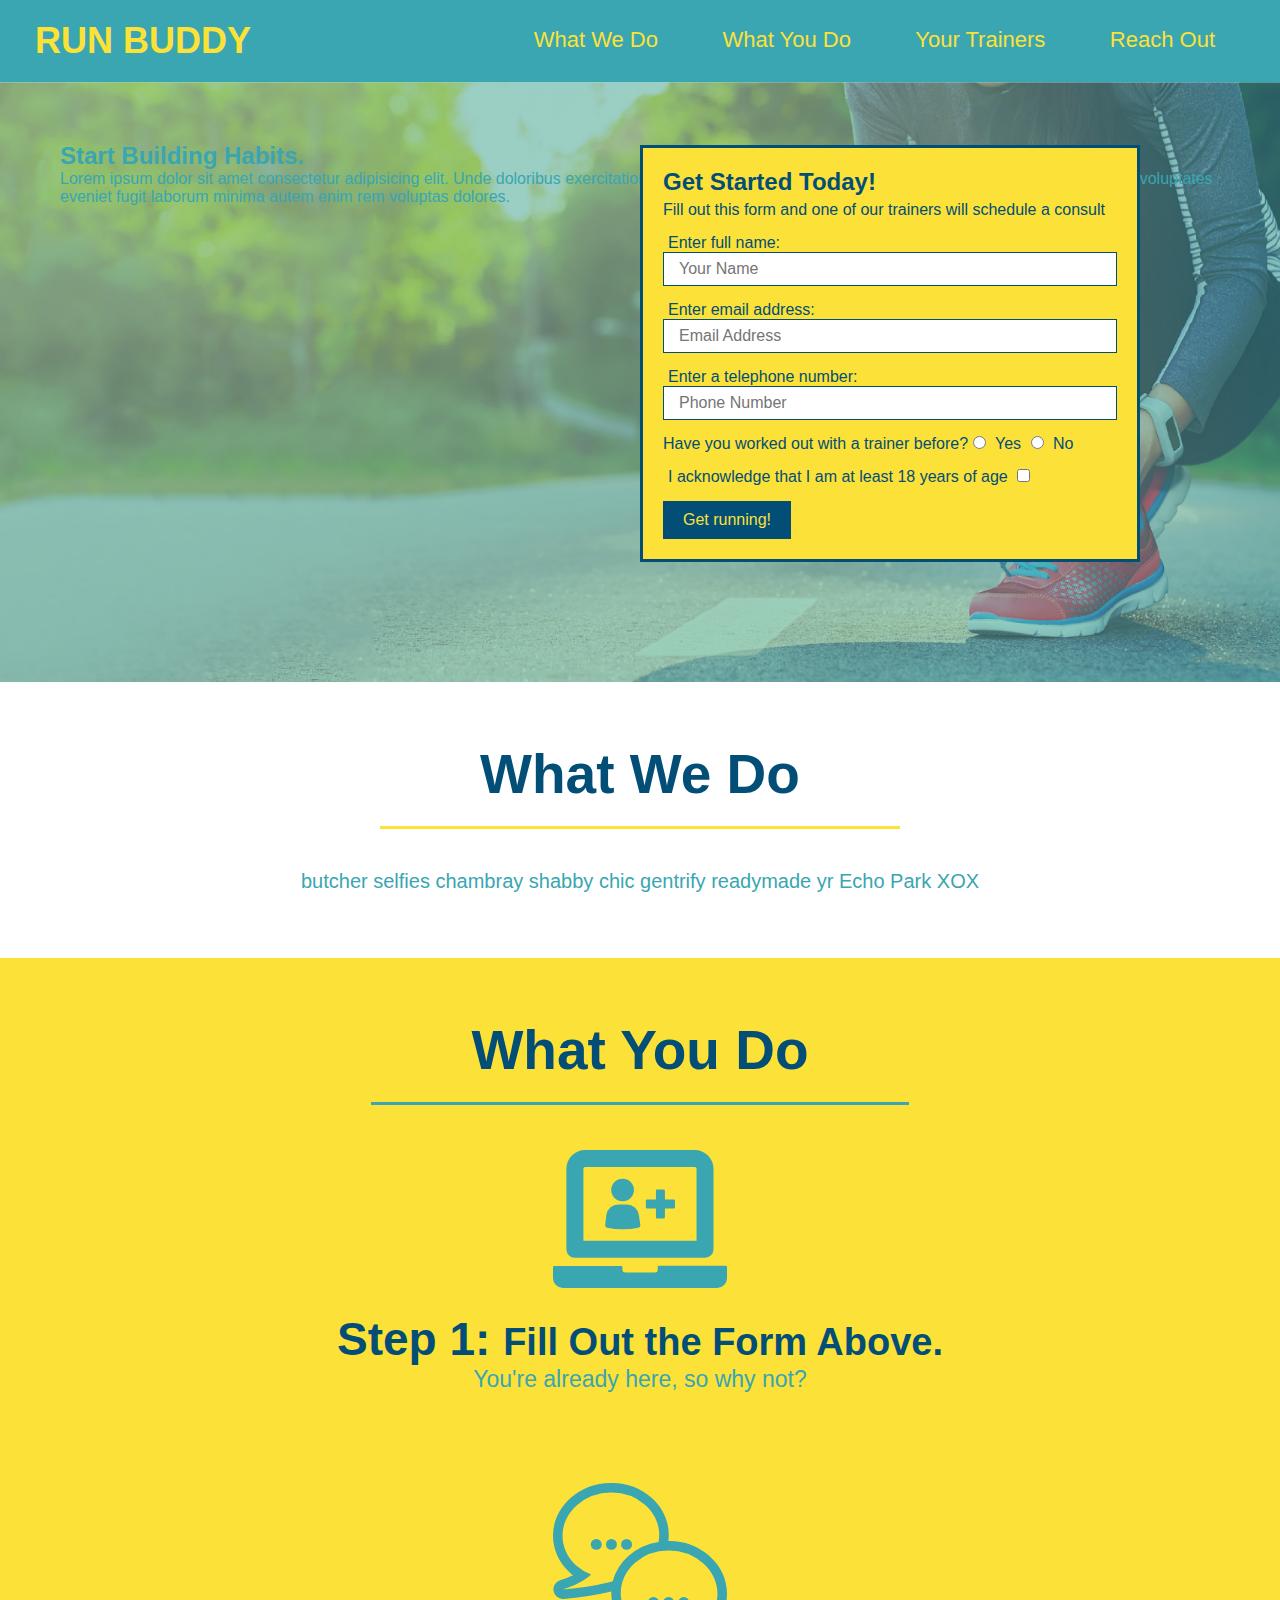
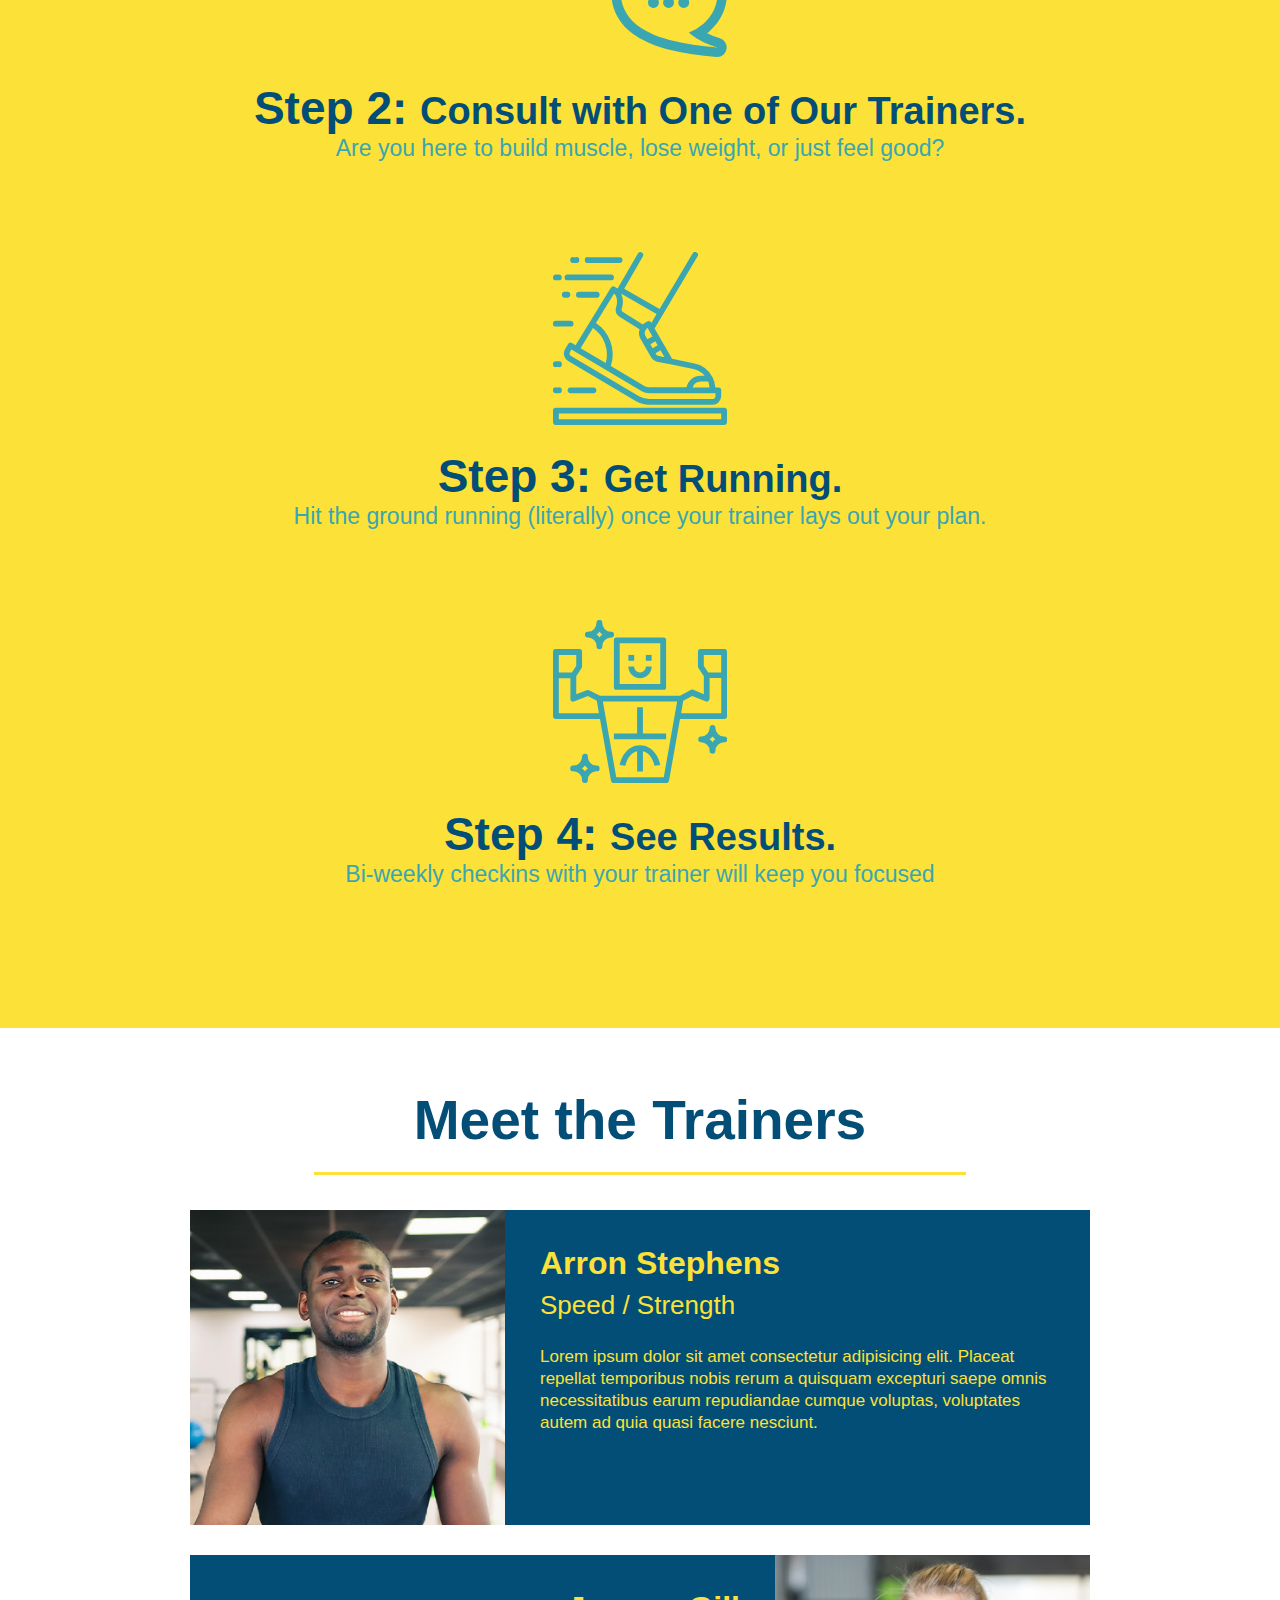
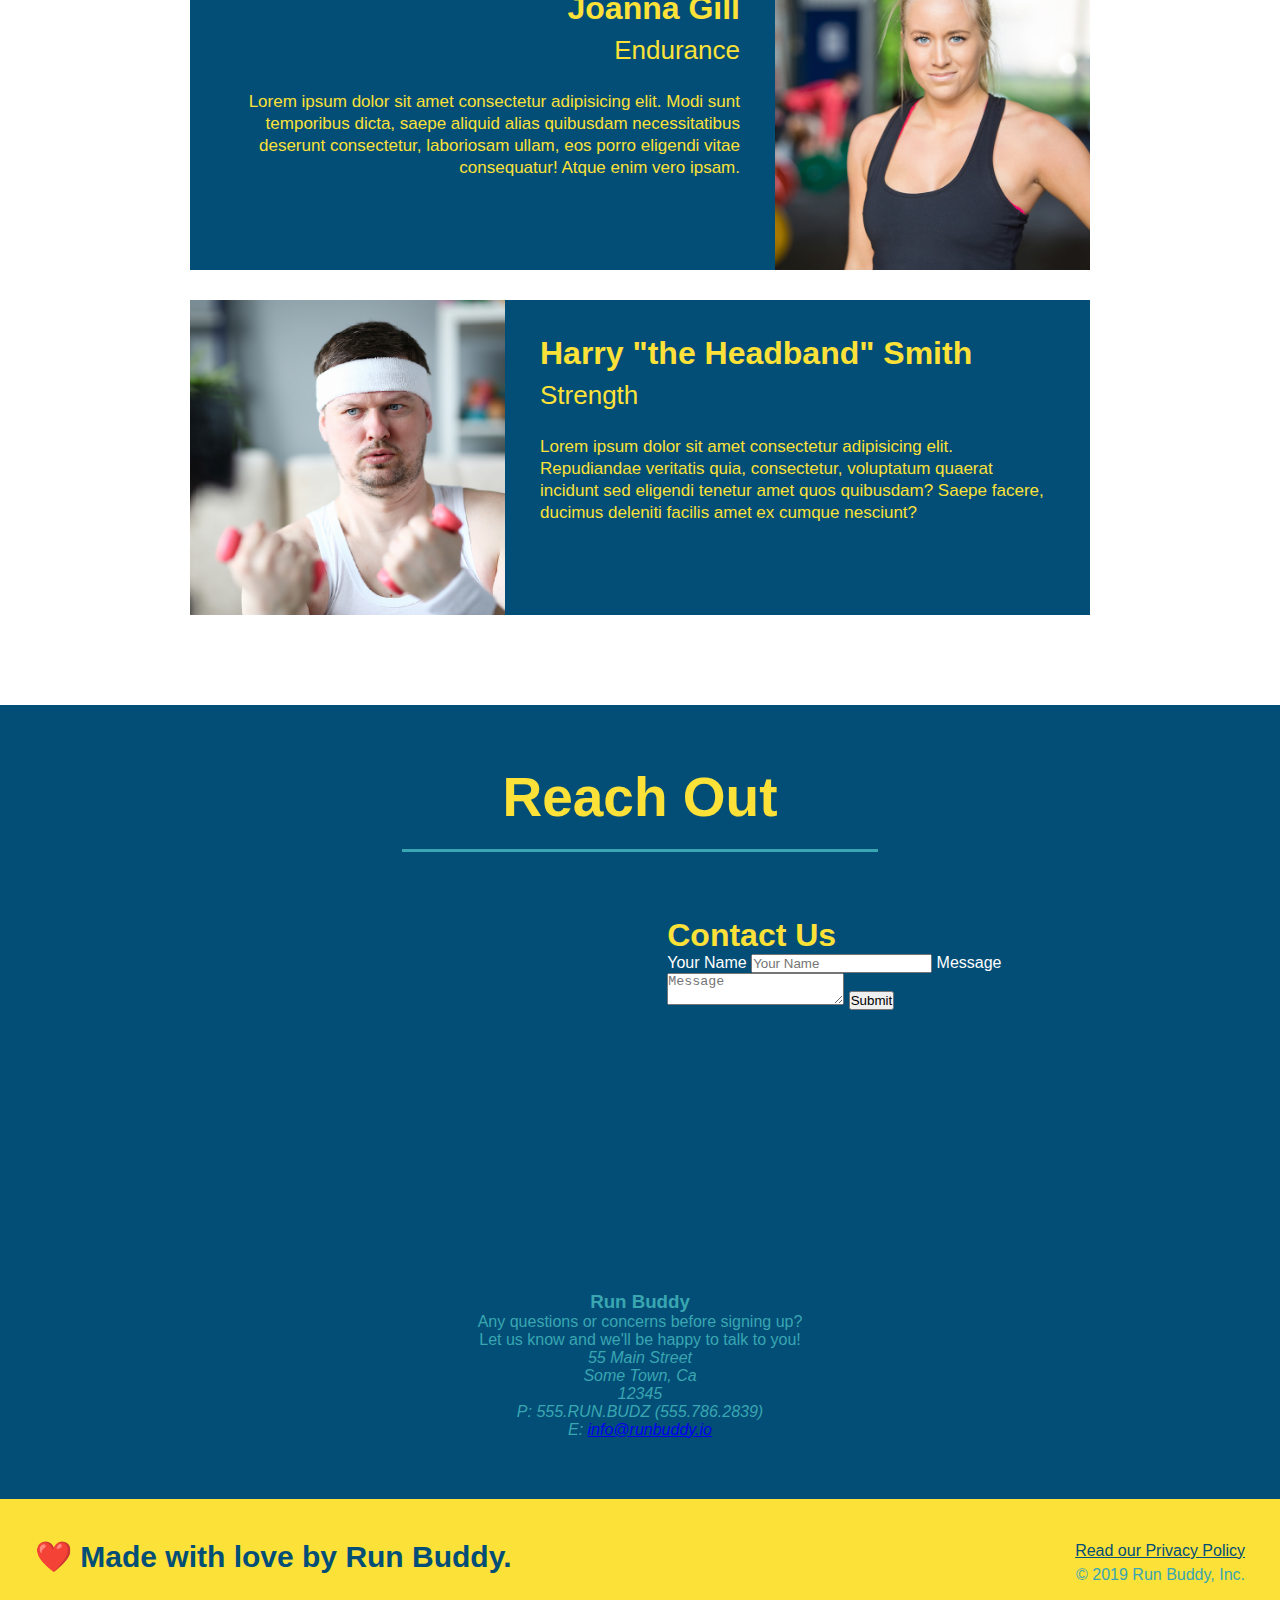
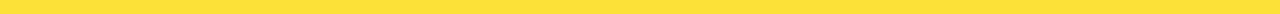
==== index.html @ f4f575c8 "code snapshot" ====
<!DOCTYPE html>
<html lang="en">
    <head>
        <meta charset="UTF-8" />
        <link rel="stylesheet" href="./assets/css/style.css" />
        <title>Run Buddy</title>
    </head>
    <body>
        <!-- navigation - block level element -->
        <header>
            <h1>
                <a href="/">RUN BUDDY</a>
            </h1>
            <nav>
                <ul>
                    <li>
                        <a href="#what-we-do">What We Do</a>
                    </li>
                    <li>
                        <a href="#what-you-do">What You Do</a>
                    </li>
                    <li>
                        <a href="#your-trainers">Your Trainers</a>
                    </li>
                    <li>
                        <a href="#reach-out">Reach Out</a>
                    </li>
                </ul>
            </nav>
        </header>
        <!-- end navigation -->

        <!-- hero/jumbotron -->
        <section class="hero">
            <div class="hero-cta">
                <h2>Start Building Habits.</h2>
                <p>
                    Lorem ipsum dolor sit amet consectetur adipisicing elit. Unde doloribus exercitationem neque assumenda illum sequi quae suscipit recusandae animi, id voluptates eveniet fugit laborum minima autem enim rem voluptas dolores.
                </p>
            </div>
            
            <div class="hero-form">
                <h3>Get Started Today!</h3>
                <p>Fill out this form and one of our trainers will schedule a consult</p>
            <form>
                <label for="name">Enter full name:</label>
                <input type="text" placeholder="Your Name" name="name" id="name" class="form-input"/>
                <label for="email">Enter email address:</label>
                <input type="email" placeholder="Email Address" name="email" id="email" class="form-input" />
                <label for="phone">Enter a telephone number:</label>
                <input type="tel" placeholder="Phone Number" name="phone" id="phone" class="form-input" />
                <p>
                    Have you worked out with a trainer before?
                    <input type="radio" name="trainer-confirm" id="trainer-yes" />
                    <label for="trainer-yes">Yes</label>
                    <input type="radio" name="trainer-confirm" id="trainer-no" />
                    <label for="trainer-no">No</label>
                </p>
                <p>
                    <label for="checkbox">
                        I acknowledge that I am at least 18 years of age</label>
                    </label>
                    <input type="checkbox" name="age-confirm" id="checkbox" />
                </p>
                <button type="submit">
                    Get running! 
                </button>
             </form>
            </div>
        </section>
        <!--end hero-->
        
        <!-- "what we do" section-->
        <section id="what-we-do" class="intro">
            <h2 class="section-title primary-border">What We Do</h2>
            <p>
            butcher selfies chambray shabby chic gentrify readymade yr Echo Park XOX
            </p>
        </section>

        <!-- "what you do" section-->
    <section id="what-you-do" class="steps">
            <h2 class="section-title secondary-border">What You Do</h2>
            
        <div>
            <img src="./assets/images/step-1.svg" alt=""/>
            <h3>Step 1: <span>Fill Out the Form Above.</span></h3>
            <p>You're already here, so why not?</p>
        </div>

        <div>
            <img src="./assets/images/step-2.svg" alt=""/>
            <h3>Step 2: <span>Consult with One of Our Trainers.</span></h3>
            <p>Are you here to build muscle, lose weight, or just feel good?</p>
        </div>

        <div>
            <img src="./assets/images/step-3.svg" alt=""/>
            <h3>Step 3: <span>Get Running.</span></h3>
            <p>Hit the ground running (literally) once your trainer lays out your plan.</p>
        </div>

        <div>
            <img src="./assets/images/step-4.svg" alt=""/>
            <h3>Step 4: <span>See Results.</span></h3> 
            <p>Bi-weekly checkins with your trainer will keep you focused</p>
        </div>
    </section>

        <!-- "meet the trainers" section-->
    <section id="your-trainers" class="trainers">
            <h2 class="section-title primary-border">Meet the Trainers</h2>
            <article class="trainer">
                <img src="./assets/images/trainer-1.jpg" alt="Arron Stephens in his workout clothes, ready to pump iron" />
                <div class="trainer-bio text-left">
                    <h3>Arron Stephens</h3>
                    <h4>Speed / Strength</h4>
                    <p>
                        Lorem ipsum dolor sit amet consectetur adipisicing elit. Placeat repellat temporibus nobis rerum a quisquam excepturi saepe omnis necessitatibus earum repudiandae cumque voluptas, voluptates autem ad quia quasi facere nesciunt.
                    </p>
                </div>
            </article>

            <article class="trainer">
                <div class="trainer-bio text-right">
                    <h3>Joanna Gill</h3>
                    <h4>Endurance</h4>
                    <p>
                        Lorem ipsum dolor sit amet consectetur adipisicing elit. Modi sunt temporibus dicta, saepe aliquid alias quibusdam necessitatibus deserunt consectetur, laboriosam ullam, eos porro eligendi vitae consequatur! Atque enim vero ipsam.
                    </p>
                </div>
                <img src="./assets/images/trainer-2.jpg" alt="Joanna Gill cooling off after a workout" />
            </article>

            <article class="trainer">
                <img src="./assets/images/trainer-3.jpg" alt="Harry Smith wearing a headband and lifting comically small pink weights" />
                <div class="trainer-bio text-left">
                    <h3>Harry "the Headband" Smith</h3>
                    <h4>Strength</h4>
                    <p>Lorem ipsum dolor sit amet consectetur adipisicing elit. Repudiandae veritatis quia, consectetur, voluptatum quaerat incidunt sed eligendi tenetur amet quos quibusdam? Saepe facere, ducimus deleniti facilis amet ex cumque nesciunt?</p>
                </div>
            </article>
        </section>

        <!-- "reach out" section-->
        <section id="reach-out" class="contact">
            <h2 class="section-title secondary-border">
                Reach Out
            </h2>

            <div class="contact-info">
                <iframe src="https://www.google.com/maps/embed?pb=!1m18!1m12!1m3!1d3375.0516209790303!2d-110.94855118535047!3d32.22977651899413!2m3!1f0!2f0!3f0!3m2!1i1024!2i768!4f13.1!3m3!1m2!1s0x86d671ab0b063ef9%3A0xb86f678b1b4e5e2b!2s1%20N%20National%20Championship%20Dr%2C%20Tucson%2C%20AZ%2085719!5e0!3m2!1sen!2sus!4v1615493102368!5m2!1sen!2sus" frameborder="0" style="border:0;" allowfullscreen="" loading="lazy"></iframe>
                
                <div class="contact-form">
                    <h3>Contact Us</h3>
                        <form>
                        <label for="contact-name">Your Name</label>
                        <input type="text" id="contact-name" placeholder="Your Name" />

                        <label for="contact-message">Message</label>
                        <textarea id="contact-message" placeholder="Message"></textarea>

                        <button type="submit">Submit</button>
                        </form>
                </div>
            </div>
            
            <div>
                <h3>Run Buddy</h3>
                <p>
                    Any questions or concerns before signing up?
                    <br/>
                    Let us know and we'll be happy to talk to you!
                </p>

                <address>
                    55 Main Street <br/>
                    Some Town, Ca <br/>
                    12345<br/>
                    P: 555.RUN.BUDZ (555.786.2839)<br/>
                    E: <a href="mailto:info@runbuddy.io">info@runbuddy.io</a>
                </address>
                
                </div>
            </div>
        </section>

        <!-- footer -->
        <footer>
            <h2> ❤️ Made with love by Run Buddy.</h2>
                <div>
                    <a href="./privacy-policy.html"> Read our Privacy Policy</a><br />
                    &copy; 2019 Run Buddy, Inc.
                </div>
        </footer>
    </body>
</html>
---- assets/css/style.css ----
* {
  margin: 0;
  padding: 0;
  box-sizing: border-box;
}

body {
  color: #39a6b2;
  font-family: Arial, Helvetica, sans-serif;
}

header {
  padding: 20px 35px;
  background-color: #39a6b2;
}

header h1 {
  font-weight: bold;
  font-size: 36px;
  color: #fce138;
  margin: 0;
  display: inline;
}

header a {
  text-decoration: none;
  color: #fce138;
}

header nav {
  float: right;
  margin: 7px 0;
}

header nav ul li {
  display: inline;
}

header nav ul li a {
  margin: 0 30px;
  font-weight: lighter;
  font-size: 22px;
}
/* HEADER / NAVBAR STYLES END */

/* FOOTER STYLES START */
footer {
  background: #fce138;
  width: 100%;
  padding: 40px 35px;
}

footer h2 {
  display: inline;
  color: #024e76;
  font-size: 30px;
  margin: 0;
}

footer div {
  float: right;
  line-height: 1.5;
  text-align: right;
}

footer a {
  color: #024e76;
}
/* END FOOTER STYLES */

/* STYLE ALL SECTION TAGS */
section {
  padding: 60px;
}

/*HERO STYLES START*/
.hero {
  background-image: url("../images/hero-bg.jpg");
  height: 600px;
  background-size: cover;
  background-position: center;
  position: relative;
}

.hero-form {
  background-color: #fce138;
  bottom: 120px;
  border: solid 3px #024e76;
  color: #024e76;
  padding: 20px;
  position: absolute;
  right: 140px;
  width: 500px;
}

.hero-form p {
  margin: 5px 0 15px 0;
}

.hero-form h3 {
  margin: 0;
  font-size: 24px;
}

.form-input {
  border: 1px solid #024e76;
  display: block;
  padding: 7px 15px;
  font-size: 16px;
  color: #024e76;
  width: 100%;
  margin-bottom: 15px;
}

.hero-form label {
  margin: 0 5px;
}

.hero-form button {
  color: #fce138;
  background-color: #024e76;
  border: none;
  padding: 10px 20px;
  font-size: 16px;
}
/* HERO STYLES END */

/* SECTION TITLE STYLES START */
.section-title {
  font-size: 55px;
  color: #024e76;
  margin-bottom: 35px;
  padding: 0 100px 20px 100px;
  display: inline-block;
  border-bottom: 3px solid;
}

.primary-border {
  border-color: #fce138;
}

.secondary-border {
  border-color: #39a6b2;
}
/* SECTION TITLE STYLES END */

/* WHAT WE DO STYLES */
.intro {
  text-align: center;
}

.intro p {
  line-height: 1.7;
  color: #39a6b2;
  width: 80%;
  font-size: 20px;
  margin: 0 auto;
}

/* WHAT YOU DO STYLES START */
.steps {
  text-align: center;
  background: #fce138;
}

.steps div {
  margin-bottom: 80px;
}

.steps img {
  width: 15%;
  margin: 10px 0;
}

.steps h3 {
  color: #024e76;
  font-size: 46px;
  margin-top: 10px;
}
.steps p {
  color: #39a6b2;
  font-size: 23px;
}

.steps span {
  font-size: 38px;
}
/* WHAT YOU DO STYLES END */

/* MEET THE TRAINERS START */
.trainers {
  text-align: center;
}

.trainer {
  width: 900px;
  margin: 0 auto 30px auto;
  background: #024e76;
  color: #fce138;
  overflow: auto;
}

.trainer img {
  width: 35%;
  float: left;
}

.trainer-bio {
  padding: 35px;
  float: left;
  width: 65%;
}

.trainer-bio h3 {
  font-size: 32px;
  margin-bottom: 8px;
}

.trainer-bio h4 {
  font-weight: lighter;
  font-size: 26px;
  margin-bottom: 25px;
}
.trainer-bio p {
  font-size: 17px;
  line-height: 1.3;
}
/* TRAINER STYLES END */

/* REACH OUT STYLES START */
.contact {
  text-align: center;
  background: #024e76;
}

.contact h2 {
  color: #fce138;
}

.contact-info iframe {
  width: 400px;
  height: 400px;
}

.contact-info div {
  width: 410px;
  display: inline-block;
  vertical-align: top;
  text-align: left;
  margin: 30px 0 0 60px;
  color: white;
}

.contact-info h3 {
  color: #fce138;
  font-size: 32px;
}

.contact-info p,
.contact-info address {
  margin: 20px 0;
  line-height: 1.5;
  font-size: 20px;
  font-style: normal;
}

.contact-info a {
  color: #fce138;
}

/* REACH OUT STYLES END */

/* UTILITIES */
.text-left {
  text-align: left;
}

.text-right {
  text-align: right;
}
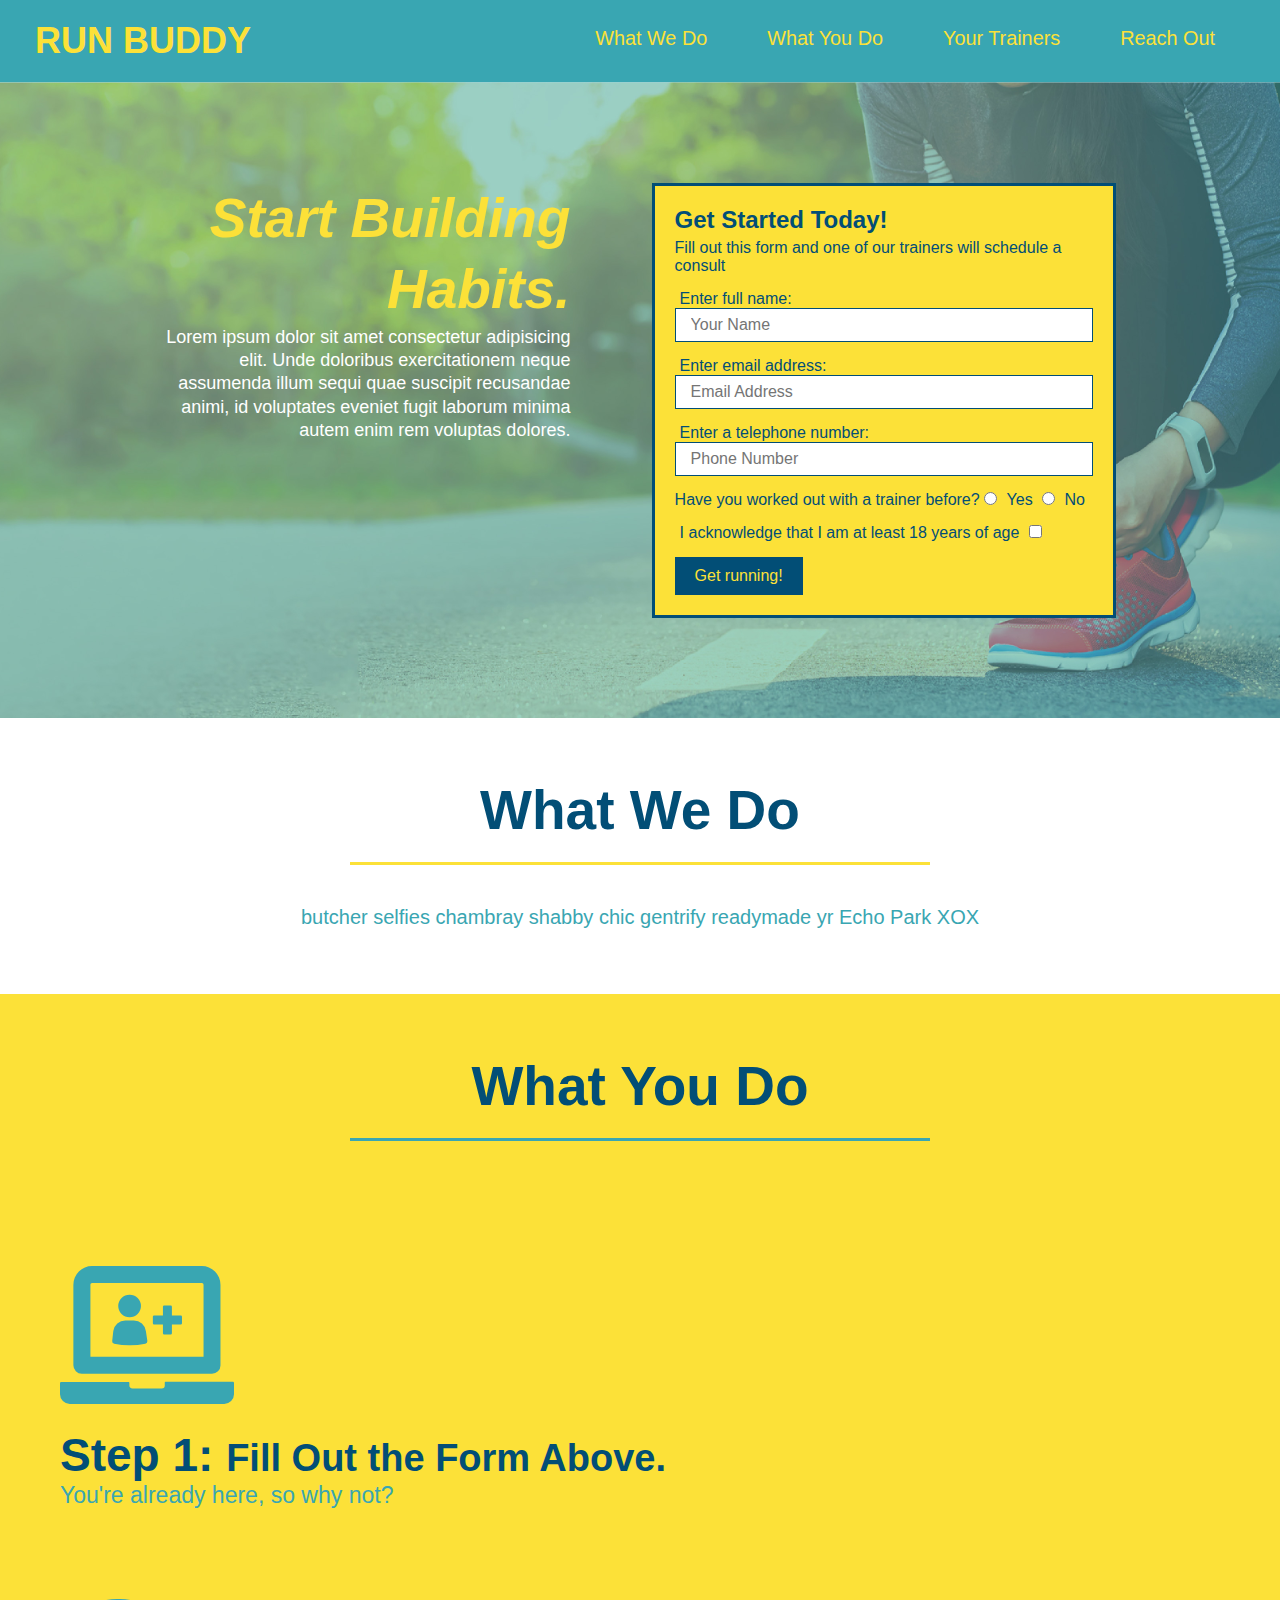
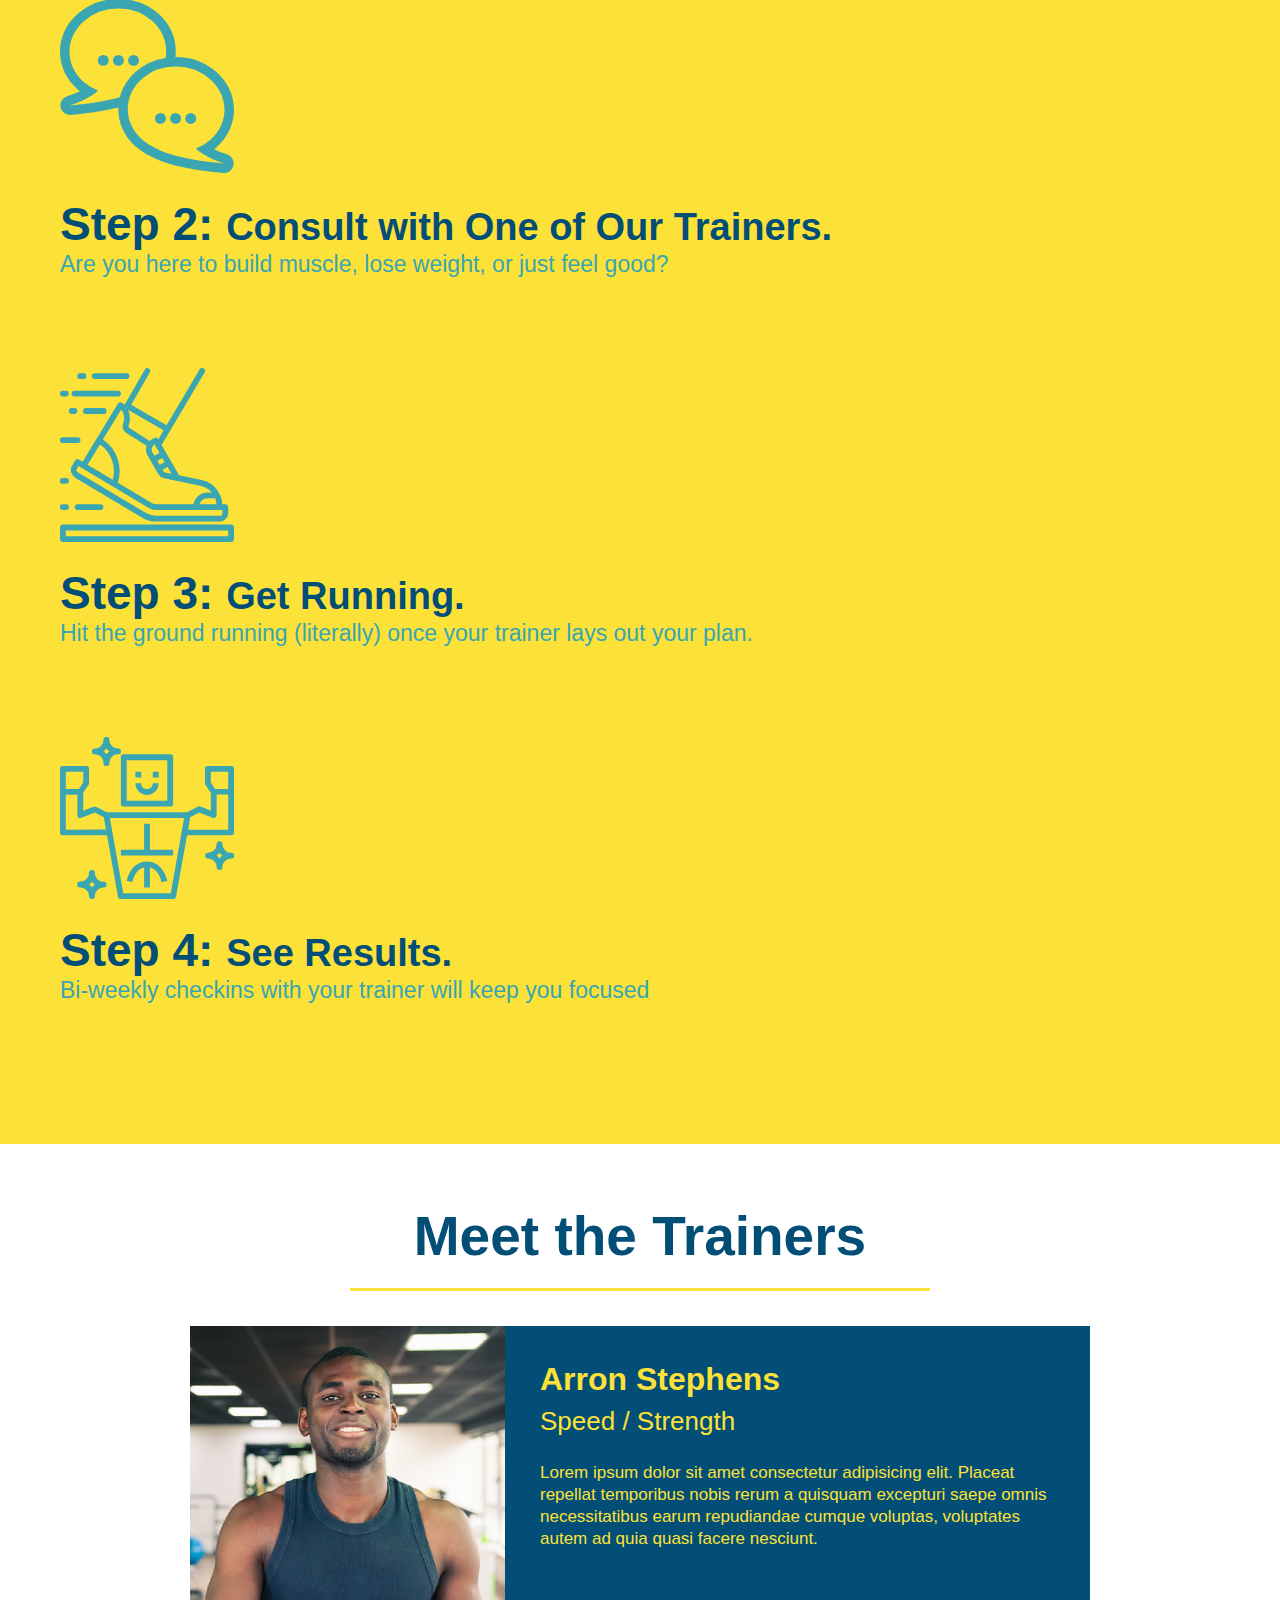
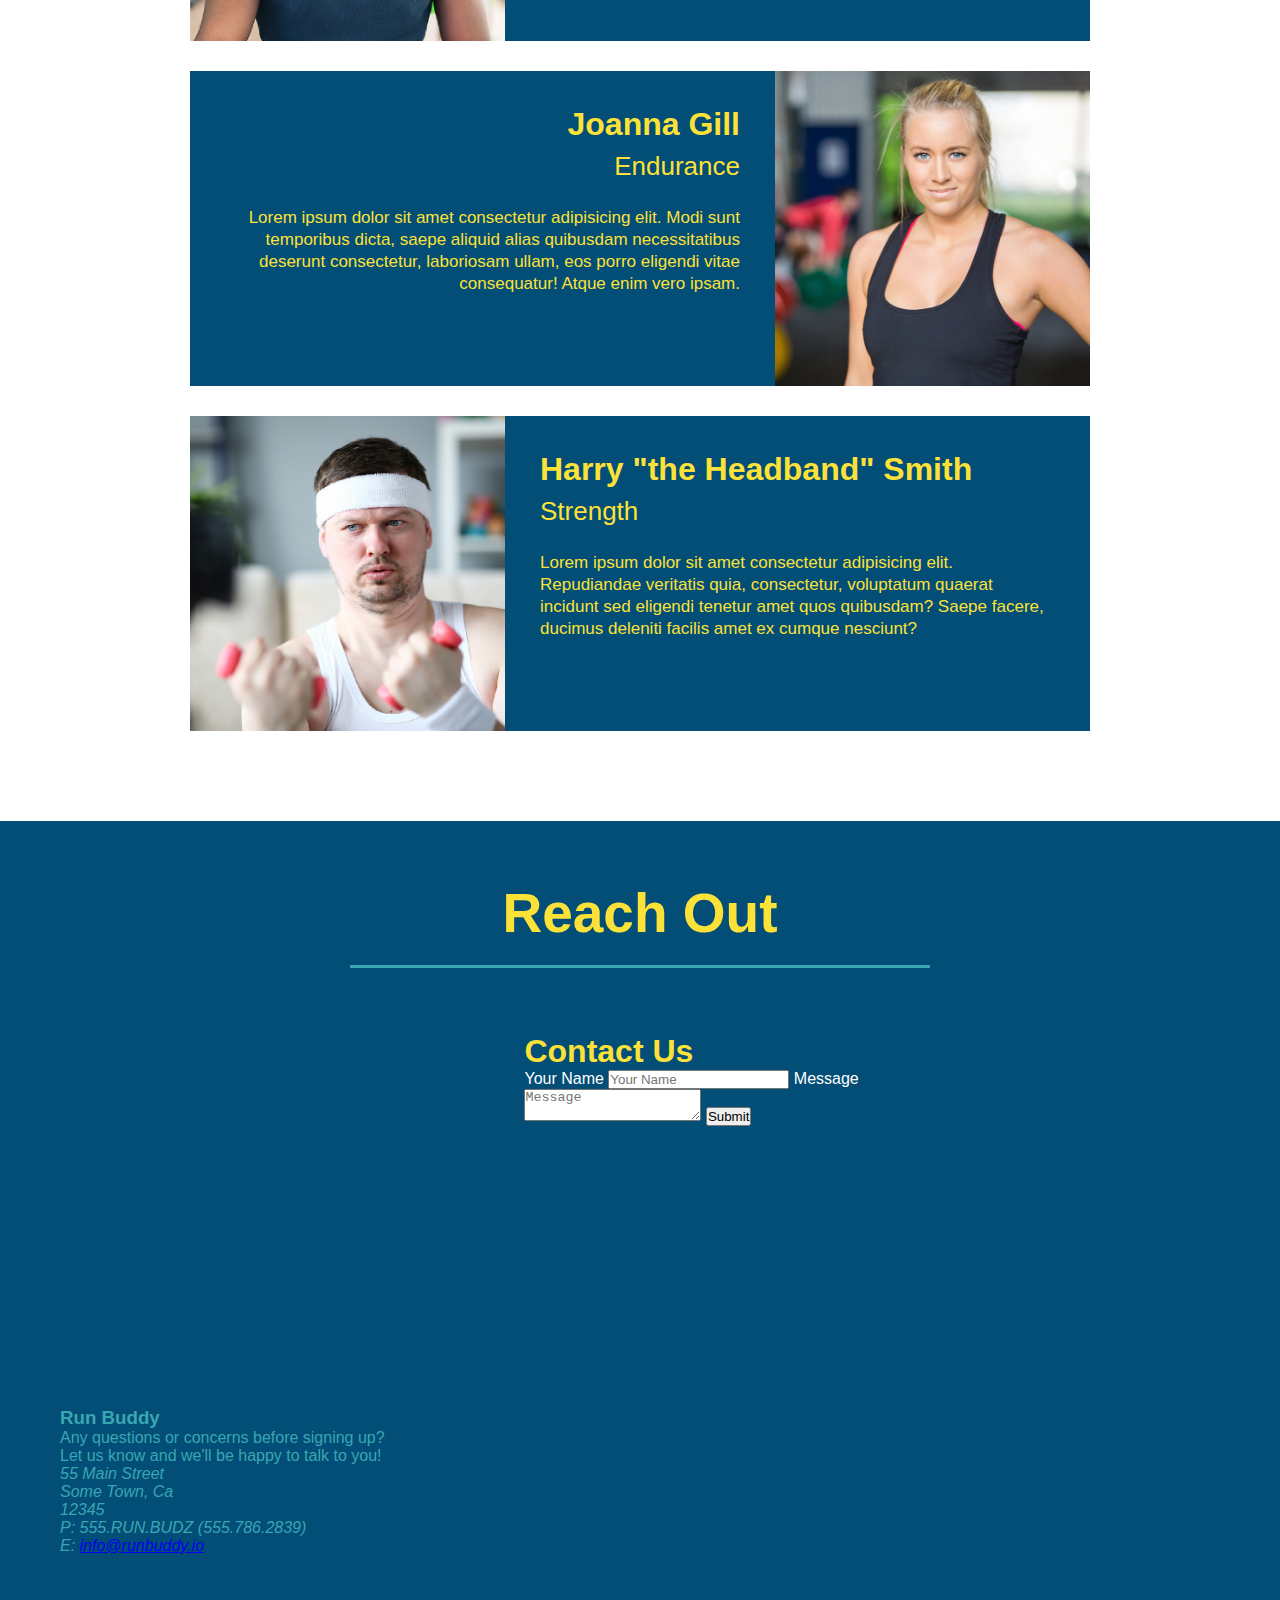
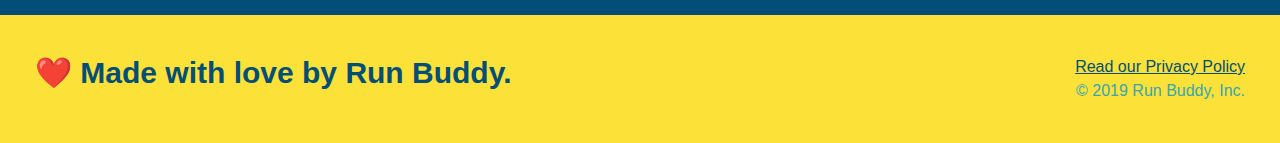
==== commit 9dae0d52: "center section tiles" ====
--- a/index.html
+++ b/index.html
@@ -72,16 +72,21 @@
         
         <!-- "what we do" section-->
         <section id="what-we-do" class="intro">
-            <h2 class="section-title primary-border">What We Do</h2>
-            <p>
+            <div class="flex-row">
+                <h2 class="section-title primary-border">What We Do</h2>
+            </div>
+            <div class="flex-row">
+                <p>
             butcher selfies chambray shabby chic gentrify readymade yr Echo Park XOX
-            </p>
+                </p>
+            </div>
         </section>
 
         <!-- "what you do" section-->
     <section id="what-you-do" class="steps">
+        <div class="flex-row">
             <h2 class="section-title secondary-border">What You Do</h2>
-            
+        </div>
         <div>
             <img src="./assets/images/step-1.svg" alt=""/>
             <h3>Step 1: <span>Fill Out the Form Above.</span></h3>
@@ -109,7 +114,9 @@
 
         <!-- "meet the trainers" section-->
     <section id="your-trainers" class="trainers">
+        <div class="flex-row">
             <h2 class="section-title primary-border">Meet the Trainers</h2>
+        </div>
             <article class="trainer">
                 <img src="./assets/images/trainer-1.jpg" alt="Arron Stephens in his workout clothes, ready to pump iron" />
                 <div class="trainer-bio text-left">
@@ -144,9 +151,11 @@
 
         <!-- "reach out" section-->
         <section id="reach-out" class="contact">
+            <div class="flex-row">
             <h2 class="section-title secondary-border">
                 Reach Out
             </h2>
+            </div>
 
             <div class="contact-info">
                 <iframe src="https://www.google.com/maps/embed?pb=!1m18!1m12!1m3!1d3375.0516209790303!2d-110.94855118535047!3d32.22977651899413!2m3!1f0!2f0!3f0!3m2!1i1024!2i768!4f13.1!3m3!1m2!1s0x86d671ab0b063ef9%3A0xb86f678b1b4e5e2b!2s1%20N%20National%20Championship%20Dr%2C%20Tucson%2C%20AZ%2085719!5e0!3m2!1sen!2sus!4v1615493102368!5m2!1sen!2sus" frameborder="0" style="border:0;" allowfullscreen="" loading="lazy"></iframe>
--- a/assets/css/style.css
+++ b/assets/css/style.css
@@ -12,6 +12,9 @@
 header {
   padding: 20px 35px;
   background-color: #39a6b2;
+  display: flex;
+  justify-content: space-between;
+  flex-wrap: wrap;
 }
 
 header h1 {
@@ -19,7 +22,6 @@
   font-size: 36px;
   color: #fce138;
   margin: 0;
-  display: inline;
 }
 
 header a {
@@ -28,18 +30,21 @@
 }
 
 header nav {
-  float: right;
   margin: 7px 0;
 }
 
-header nav ul li {
-  display: inline;
+header nav ul {
+  display: flex;
+  flex-wrap: wrap;
+  justify-content: space-between;
+  align-items: center;
+  list-style: none;
 }
 
 header nav ul li a {
   margin: 0 30px;
   font-weight: lighter;
-  font-size: 22px;
+  font-size: 1.55vw;
 }
 /* HEADER / NAVBAR STYLES END */
 
@@ -48,17 +53,18 @@
   background: #fce138;
   width: 100%;
   padding: 40px 35px;
+  display: flex;
+  justify-content: space-between;
+  flex-wrap: wrap;
 }
 
 footer h2 {
-  display: inline;
   color: #024e76;
   font-size: 30px;
   margin: 0;
 }
 
 footer div {
-  float: right;
   line-height: 1.5;
   text-align: right;
 }
@@ -76,21 +82,20 @@
 /*HERO STYLES START*/
 .hero {
   background-image: url("../images/hero-bg.jpg");
-  height: 600px;
   background-size: cover;
   background-position: center;
-  position: relative;
+  display: flex;
+  justify-content: center;
+  flex-wrap: wrap;
 }
 
 .hero-form {
   background-color: #fce138;
-  bottom: 120px;
   border: solid 3px #024e76;
   color: #024e76;
   padding: 20px;
-  position: absolute;
-  right: 140px;
-  width: 500px;
+  width: 40%;
+  margin: 3.5%;
 }
 
 .hero-form p {
@@ -123,16 +128,32 @@
   padding: 10px 20px;
   font-size: 16px;
 }
+
+.hero-cta {
+  width: 35%;
+  text-align: right;
+  margin: 3.5%;
+  color: #fff;
+  font-size: 18px;
+  line-height: 1.3;
+}
+
+.hero-cta h2 {
+  font-style: italic;
+  font-size: 55px;
+  color: #fce138;
+}
 /* HERO STYLES END */
 
 /* SECTION TITLE STYLES START */
 .section-title {
   font-size: 55px;
   color: #024e76;
-  margin-bottom: 35px;
-  padding: 0 100px 20px 100px;
-  display: inline-block;
   border-bottom: 3px solid;
+  padding-bottom: 20px;
+  text-align: center;
+  margin: 0 auto 35px auto;
+  width: 50%;
 }
 
 .primary-border {
@@ -145,9 +166,6 @@
 /* SECTION TITLE STYLES END */
 
 /* WHAT WE DO STYLES */
-.intro {
-  text-align: center;
-}
 
 .intro p {
   line-height: 1.7;
@@ -155,11 +173,11 @@
   width: 80%;
   font-size: 20px;
   margin: 0 auto;
+  text-align: center;
 }
 
 /* WHAT YOU DO STYLES START */
 .steps {
-  text-align: center;
   background: #fce138;
 }
 
@@ -188,9 +206,6 @@
 /* WHAT YOU DO STYLES END */
 
 /* MEET THE TRAINERS START */
-.trainers {
-  text-align: center;
-}
 
 .trainer {
   width: 900px;
@@ -229,7 +244,6 @@
 
 /* REACH OUT STYLES START */
 .contact {
-  text-align: center;
   background: #024e76;
 }
 
@@ -278,3 +292,7 @@
 .text-right {
   text-align: right;
 }
+
+.flex-row {
+  display: flex;
+}
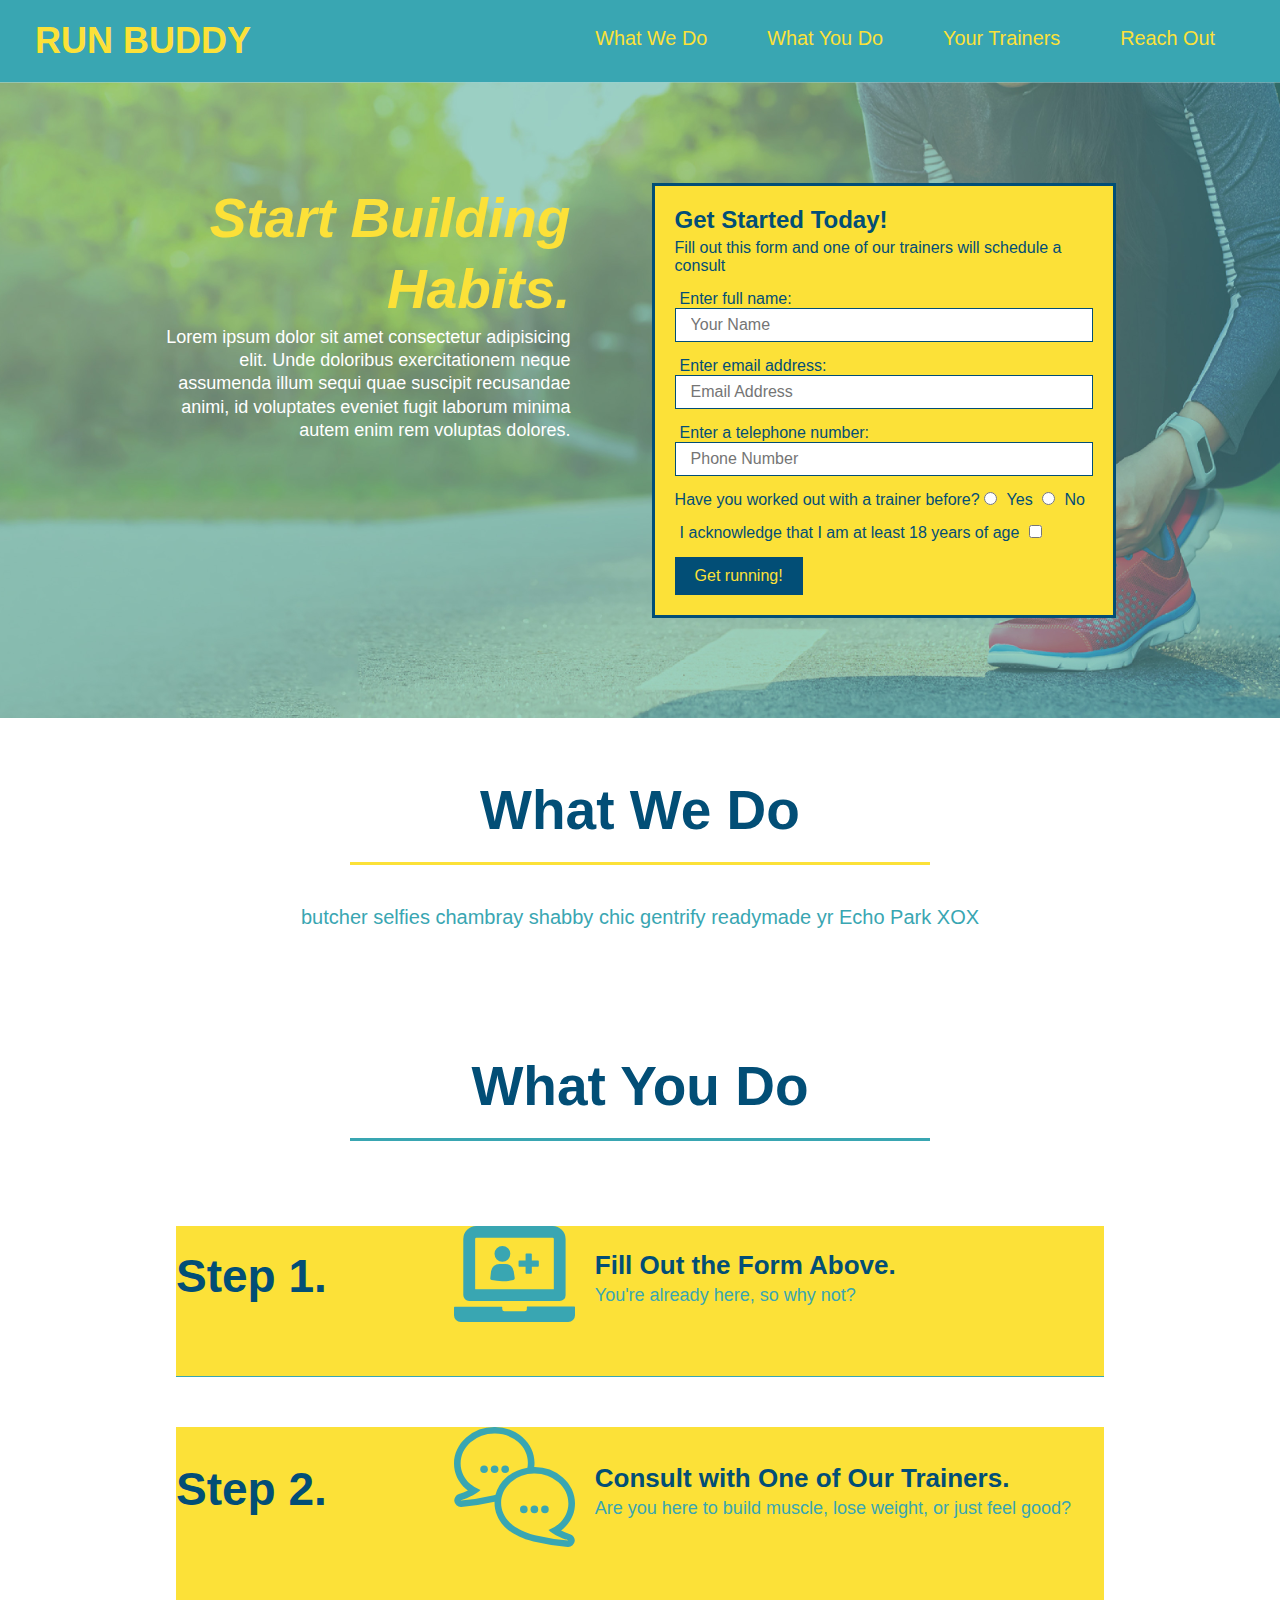
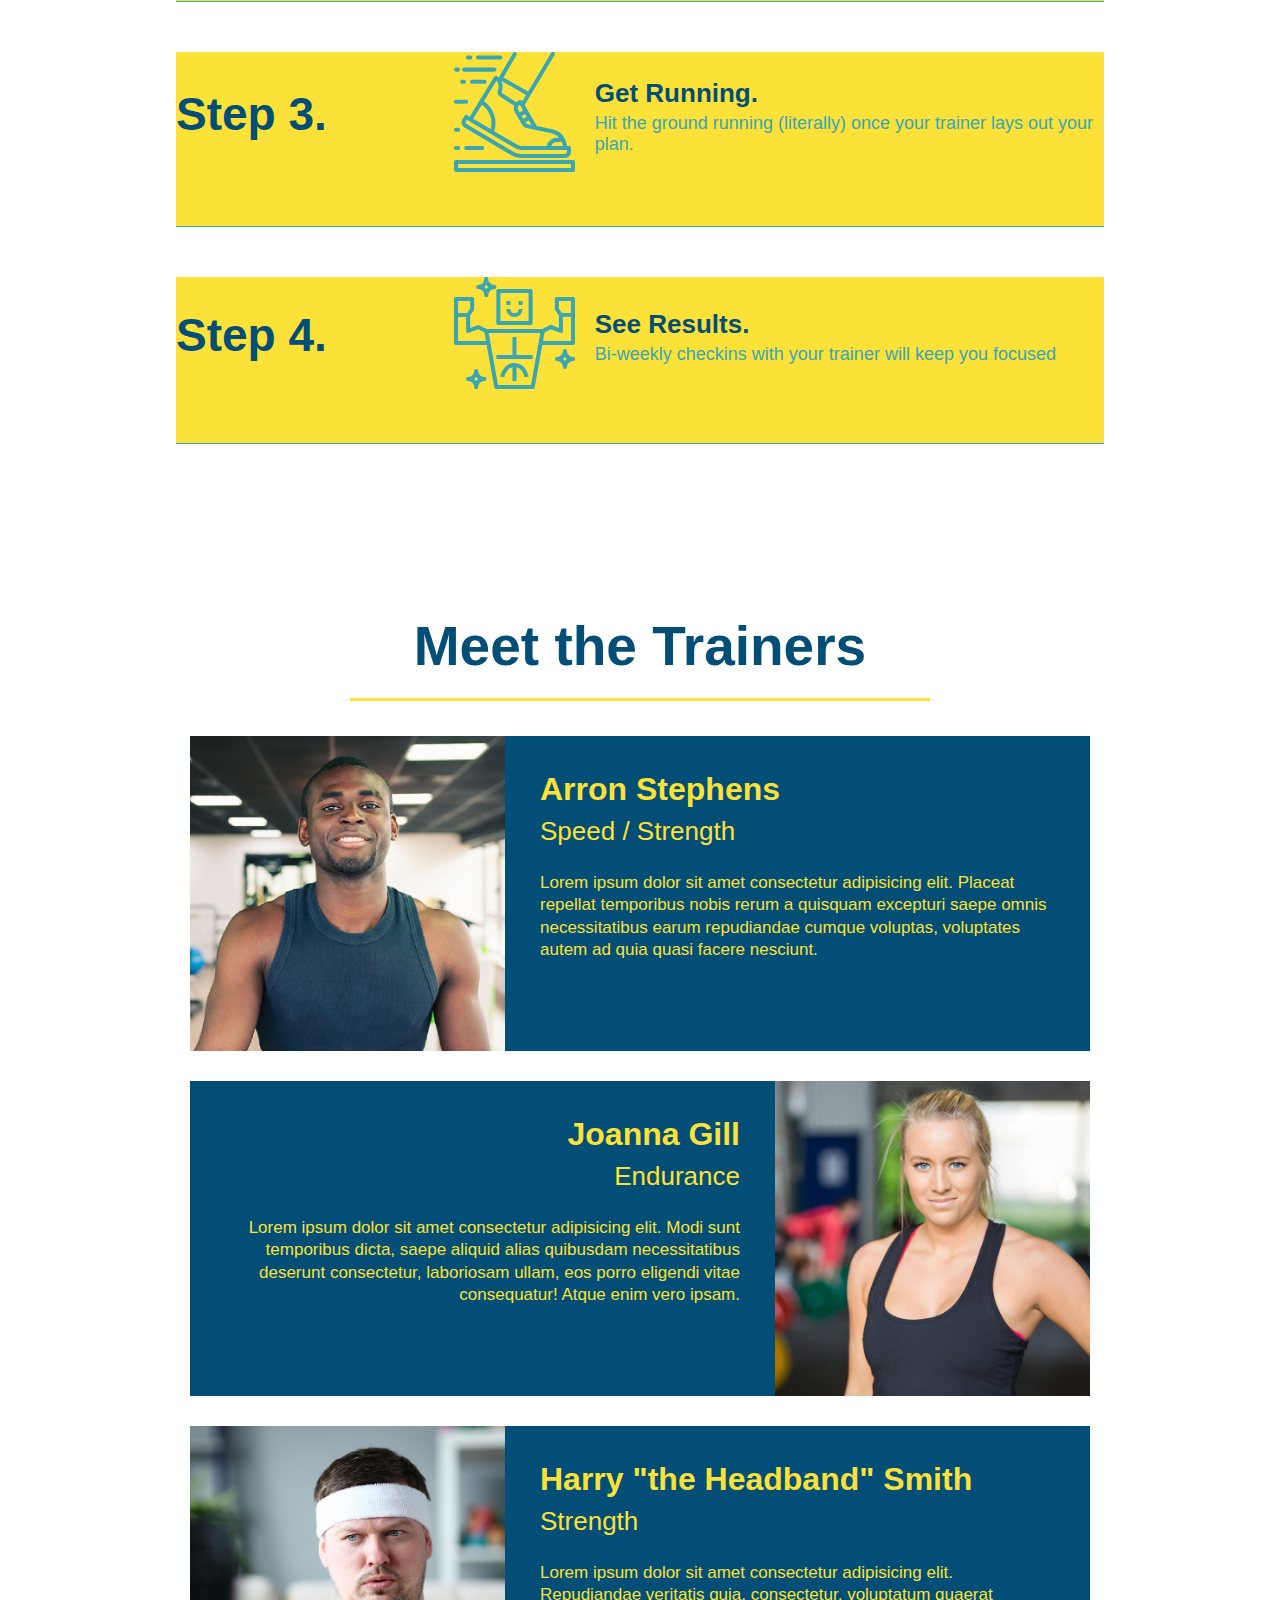
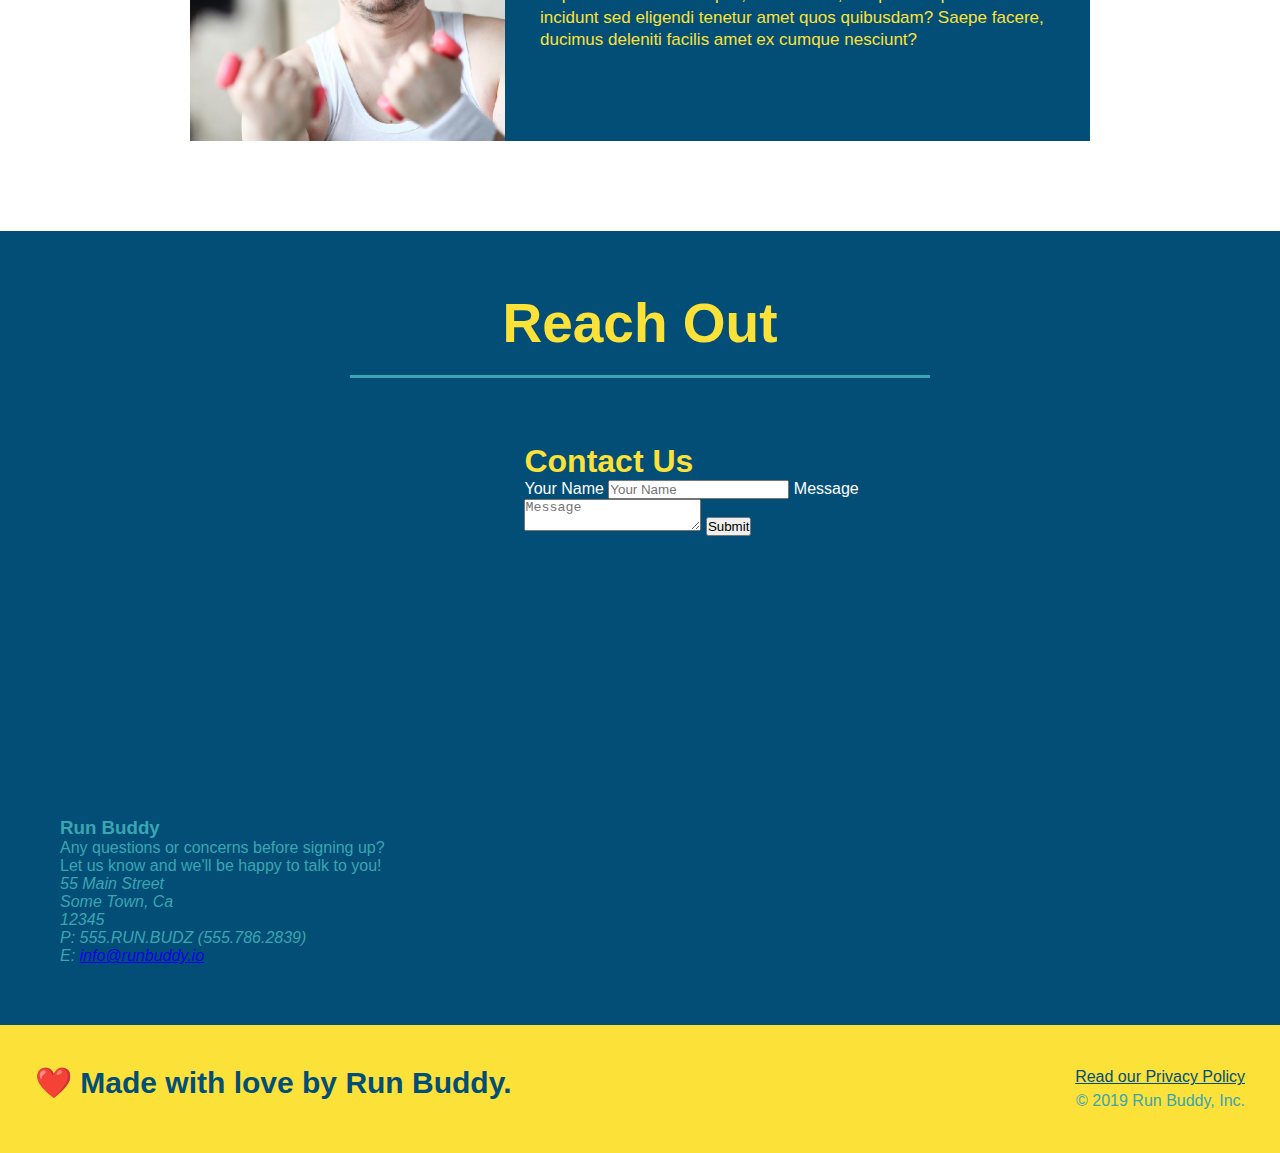
==== commit 107e29d1: "add flexbox to the steps" ====
--- a/index.html
+++ b/index.html
@@ -87,28 +87,56 @@
         <div class="flex-row">
             <h2 class="section-title secondary-border">What You Do</h2>
         </div>
-        <div>
-            <img src="./assets/images/step-1.svg" alt=""/>
-            <h3>Step 1: <span>Fill Out the Form Above.</span></h3>
-            <p>You're already here, so why not?</p>
-        </div>
-
-        <div>
-            <img src="./assets/images/step-2.svg" alt=""/>
-            <h3>Step 2: <span>Consult with One of Our Trainers.</span></h3>
-            <p>Are you here to build muscle, lose weight, or just feel good?</p>
-        </div>
-
-        <div>
-            <img src="./assets/images/step-3.svg" alt=""/>
-            <h3>Step 3: <span>Get Running.</span></h3>
-            <p>Hit the ground running (literally) once your trainer lays out your plan.</p>
-        </div>
-
-        <div>
-            <img src="./assets/images/step-4.svg" alt=""/>
-            <h3>Step 4: <span>See Results.</span></h3> 
-            <p>Bi-weekly checkins with your trainer will keep you focused</p>
+        <div class="step">
+            <h3>Step 1.</h3>
+            <div class ="step-info">
+                <div class = "step-img">
+                    <img src="./assets/images/step-1.svg" alt=""/>
+                </div>
+                <div class="step-text">
+                    <h4>Fill Out the Form Above.</h4>
+                    <p>You're already here, so why not?</p>
+                </div>
+             </div>
+        </div>
+
+        <div class="step">
+            <h3>Step 2.</h3>
+            <div class="step-info">
+                <div class="step-img">
+                    <img src="./assets/images/step-2.svg" alt=""/>
+                </div>
+                <div class="step-text">    
+                    <h4>Consult with One of Our Trainers.</h4>
+                    <p>Are you here to build muscle, lose weight, or just feel good?</p>
+                </div>
+            </div>
+        </div>
+
+        <div class="step">
+            <h3>Step 3.</h3>
+            <div class="step-info">
+                <div class="step-img">
+                    <img src="./assets/images/step-3.svg" alt=""/>
+                </div>
+                <div class="step-text">
+                    <h4>Get Running.</h4>
+                    <p>Hit the ground running (literally) once your trainer lays out your plan.</p>
+                </div>
+            </div>
+        </div>
+
+        <div class="step">
+            <h3>Step 4.</h3>
+            <div class="step-info">
+                <div class="step-img">
+                    <img src="./assets/images/step-4.svg" alt=""/>
+                </div> 
+                <div class="step-text">
+                    <h4>See Results.</h4> 
+                    <p>Bi-weekly checkins with your trainer will keep you focused</p>
+                </div>
+            </div>
         </div>
     </section>
 
--- a/assets/css/style.css
+++ b/assets/css/style.css
@@ -177,32 +177,55 @@
 }
 
 /* WHAT YOU DO STYLES START */
-.steps {
+.step {
   background: #fce138;
-}
-
-.steps div {
-  margin-bottom: 80px;
-}
-
-.steps img {
-  width: 15%;
-  margin: 10px 0;
-}
-
-.steps h3 {
+  margin: 50px auto;
+  padding-bottom: 50px;
+  width: 80%;
+  border-bottom: 1px solid #39a6b2;
+  display: flex;
+  flex-wrap: wrap;
+  align-items: center;
+  justify-content: space-between;
+}
+
+.step h3 {
   color: #024e76;
   font-size: 46px;
-  margin-top: 10px;
-}
-.steps p {
+  flex: 1 30%;
+}
+
+.step-text p {
   color: #39a6b2;
-  font-size: 23px;
-}
-
-.steps span {
-  font-size: 38px;
-}
+  font-size: 18px;
+}
+
+.step-text h4 {
+  font-size: 26px;
+  line-height: 1.5;
+  color: #024e76;
+}
+
+.step-info {
+  flex: 2 70%;
+  display: flex;
+  flex-wrap: wrap;
+  align-items: center;
+}
+
+.step-img {
+  flex: 1 12%;
+  margin-right: 20px;
+}
+
+.step-text {
+  flex: 12;
+}
+
+.step-img img {
+  max-width: 100%;
+}
+
 /* WHAT YOU DO STYLES END */
 
 /* MEET THE TRAINERS START */
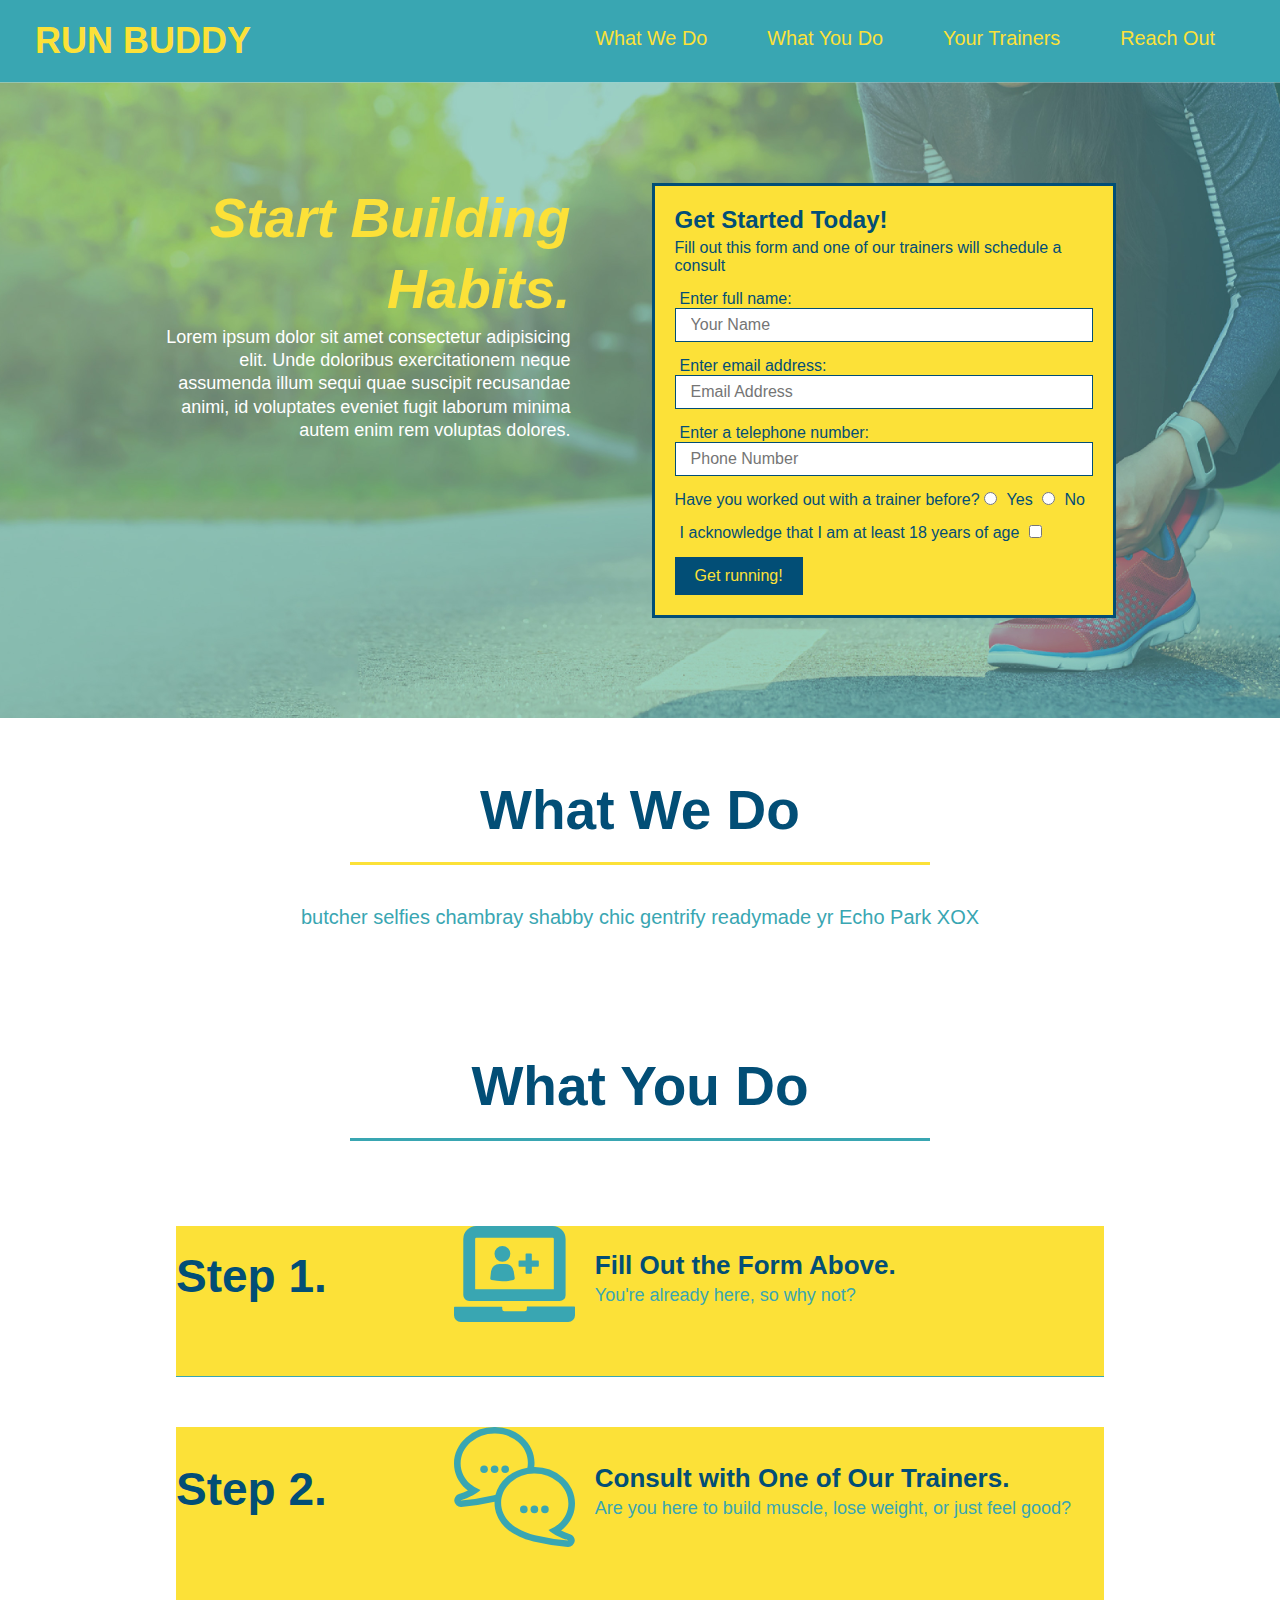
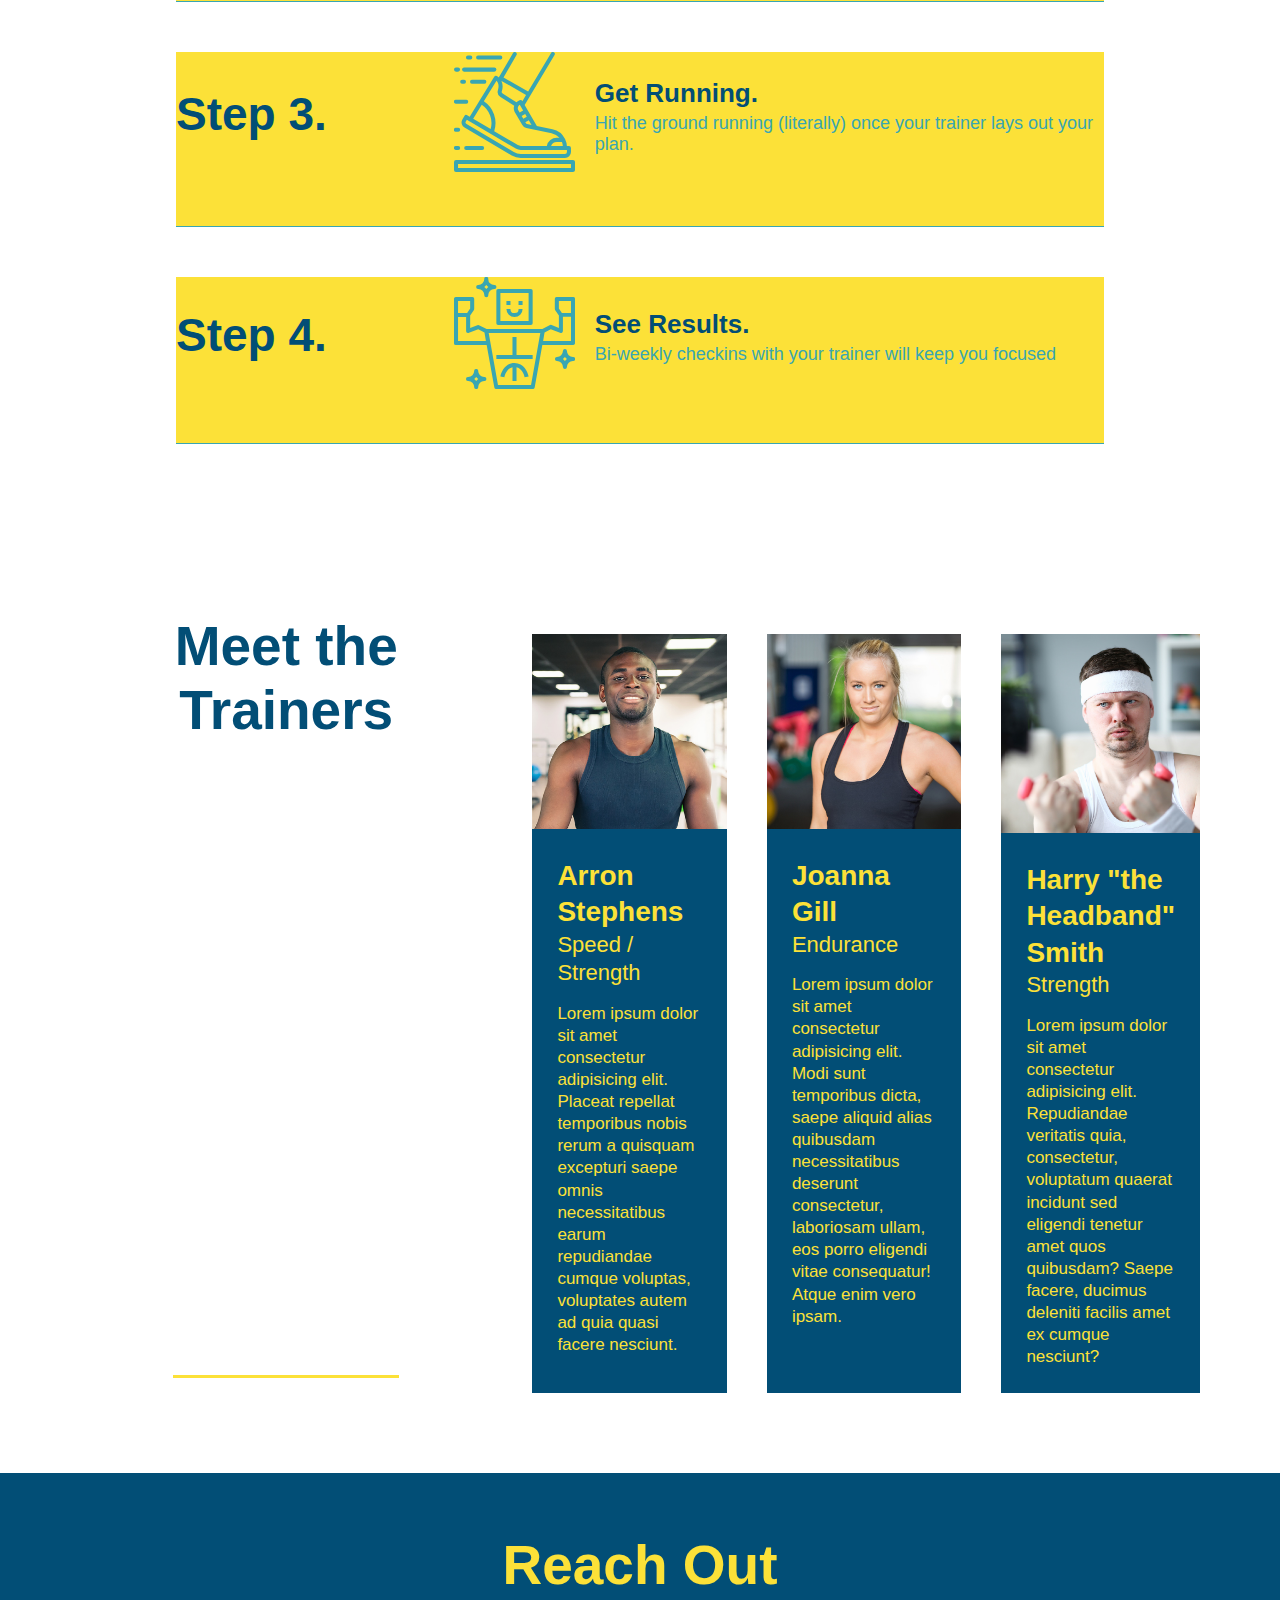
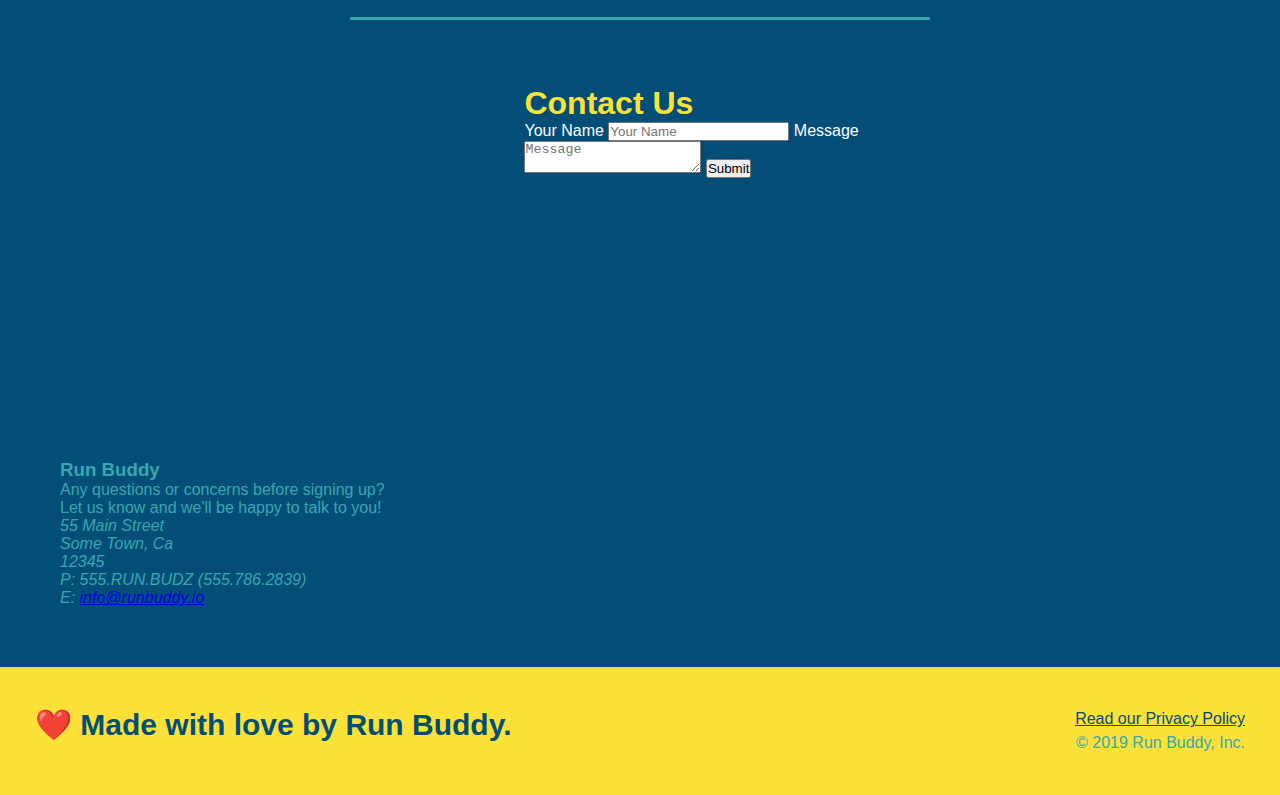
==== commit bb063ad8: "add flexbox to the trainers" ====
--- a/index.html
+++ b/index.html
@@ -141,15 +141,16 @@
     </section>
 
         <!-- "meet the trainers" section-->
-    <section id="your-trainers" class="trainers">
+    <section id="your-trainers">
+    <div class="trainers">
         <div class="flex-row">
             <h2 class="section-title primary-border">Meet the Trainers</h2>
         </div>
             <article class="trainer">
                 <img src="./assets/images/trainer-1.jpg" alt="Arron Stephens in his workout clothes, ready to pump iron" />
-                <div class="trainer-bio text-left">
-                    <h3>Arron Stephens</h3>
-                    <h4>Speed / Strength</h4>
+                <div class="trainer-bio">
+                    <h3 class="trainer-name">Arron Stephens</h3>
+                    <h4 class="trainer-role">Speed / Strength</h4>
                     <p>
                         Lorem ipsum dolor sit amet consectetur adipisicing elit. Placeat repellat temporibus nobis rerum a quisquam excepturi saepe omnis necessitatibus earum repudiandae cumque voluptas, voluptates autem ad quia quasi facere nesciunt.
                     </p>
@@ -157,24 +158,25 @@
             </article>
 
             <article class="trainer">
-                <div class="trainer-bio text-right">
-                    <h3>Joanna Gill</h3>
-                    <h4>Endurance</h4>
+                <img src="./assets/images/trainer-2.jpg" alt="Joanna Gill cooling off after a workout" />
+                <div class="trainer-bio">
+                    <h3 class="trainer-name">Joanna Gill</h3>
+                    <h4 class="trainer-role">Endurance</h4>
                     <p>
                         Lorem ipsum dolor sit amet consectetur adipisicing elit. Modi sunt temporibus dicta, saepe aliquid alias quibusdam necessitatibus deserunt consectetur, laboriosam ullam, eos porro eligendi vitae consequatur! Atque enim vero ipsam.
                     </p>
                 </div>
-                <img src="./assets/images/trainer-2.jpg" alt="Joanna Gill cooling off after a workout" />
             </article>
 
             <article class="trainer">
                 <img src="./assets/images/trainer-3.jpg" alt="Harry Smith wearing a headband and lifting comically small pink weights" />
-                <div class="trainer-bio text-left">
-                    <h3>Harry "the Headband" Smith</h3>
-                    <h4>Strength</h4>
+                <div class="trainer-bio">
+                    <h3 class="trainer-name">Harry "the Headband" Smith</h3>
+                    <h4 class="trainer-role">Strength</h4>
                     <p>Lorem ipsum dolor sit amet consectetur adipisicing elit. Repudiandae veritatis quia, consectetur, voluptatum quaerat incidunt sed eligendi tenetur amet quos quibusdam? Saepe facere, ducimus deleniti facilis amet ex cumque nesciunt?</p>
                 </div>
             </article>
+        </div>
         </section>
 
         <!-- "reach out" section-->
--- a/assets/css/style.css
+++ b/assets/css/style.css
@@ -231,37 +231,40 @@
 /* MEET THE TRAINERS START */
 
 .trainer {
-  width: 900px;
-  margin: 0 auto 30px auto;
+  margin: 20px;
   background: #024e76;
   color: #fce138;
-  overflow: auto;
+  flex: 1;
 }
 
 .trainer img {
-  width: 35%;
-  float: left;
+  width: 100%;
 }
 
 .trainer-bio {
-  padding: 35px;
-  float: left;
-  width: 65%;
+  padding: 25px;
+  line-height: 1.3;
 }
 
 .trainer-bio h3 {
-  font-size: 32px;
-  margin-bottom: 8px;
+  font-size: 28px;
 }
 
 .trainer-bio h4 {
   font-weight: lighter;
-  font-size: 26px;
-  margin-bottom: 25px;
+  font-size: 22px;
+  margin-bottom: 15px;
 }
 .trainer-bio p {
   font-size: 17px;
-  line-height: 1.3;
+}
+
+.trainers {
+  width: 100%;
+  margin: 0 auto;
+  display: flex;
+  flex-wrap: wrap;
+  justify-content: space-around;
 }
 /* TRAINER STYLES END */
 
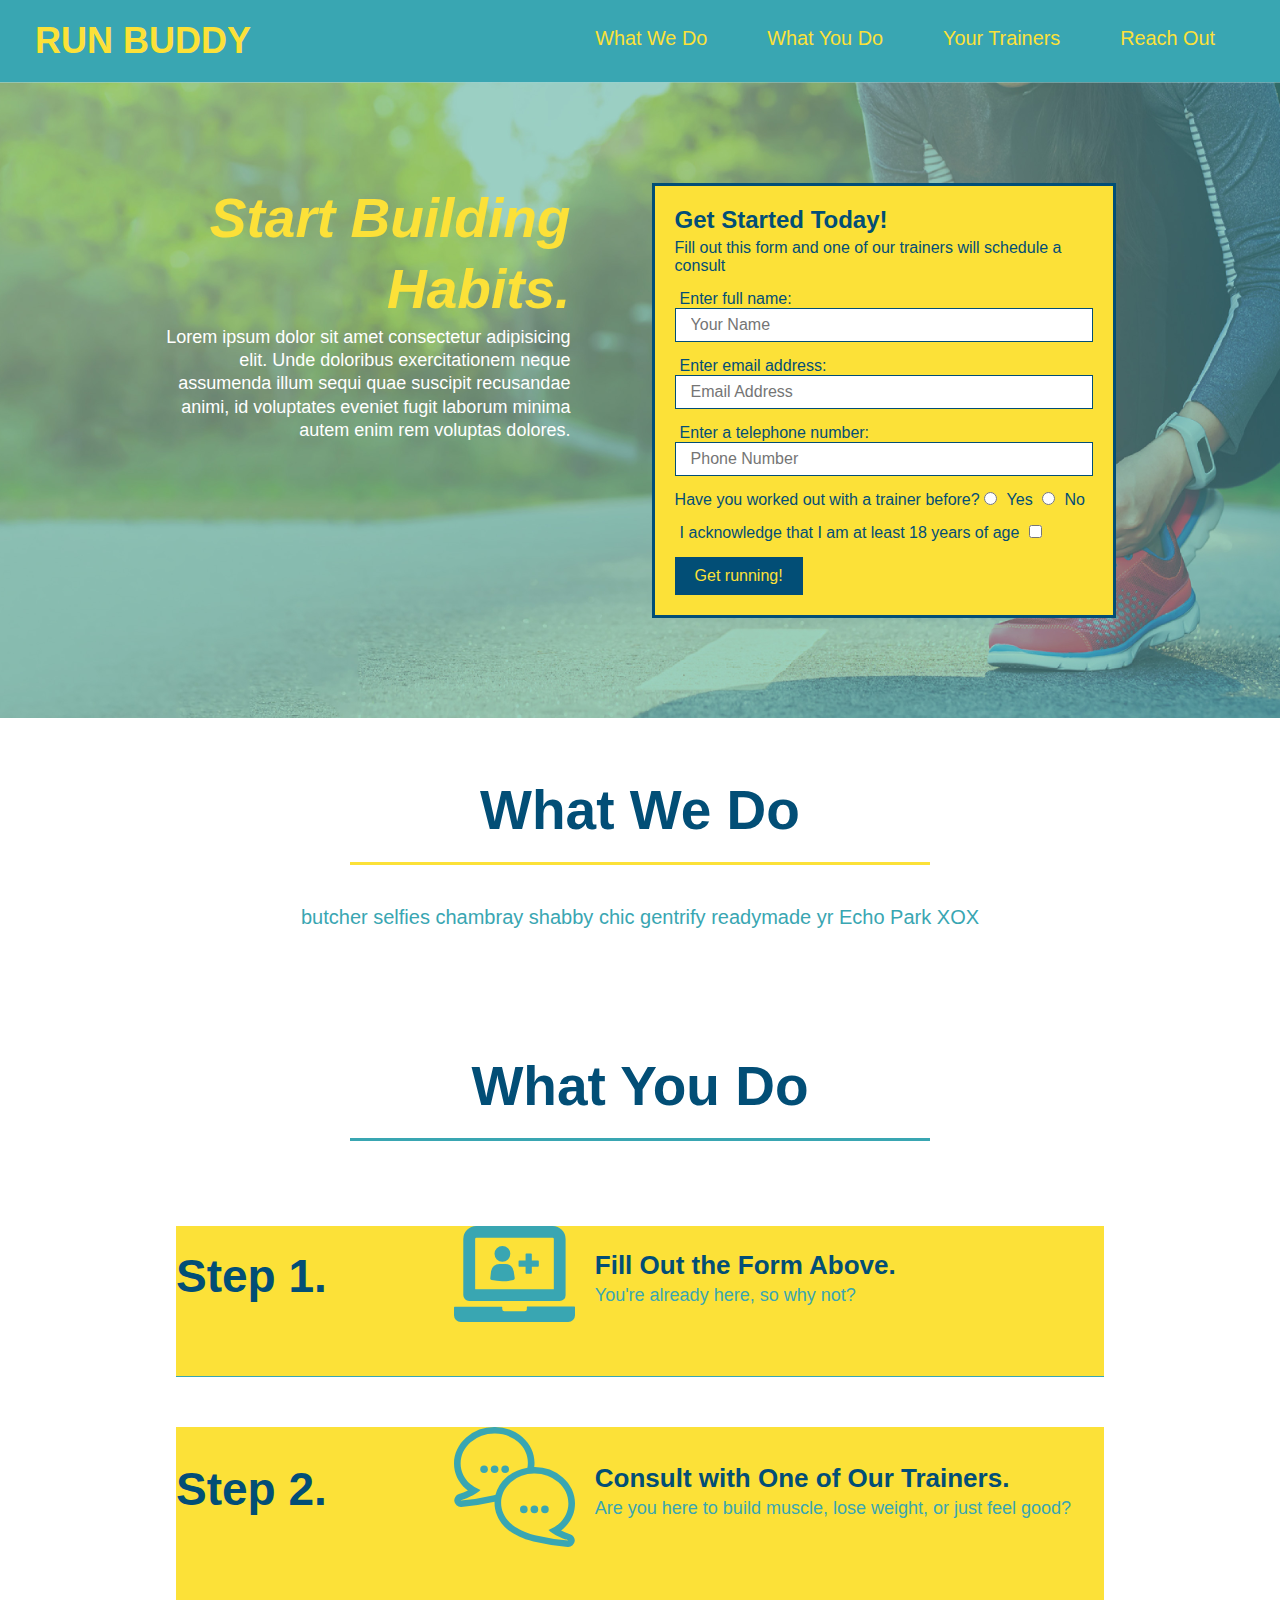
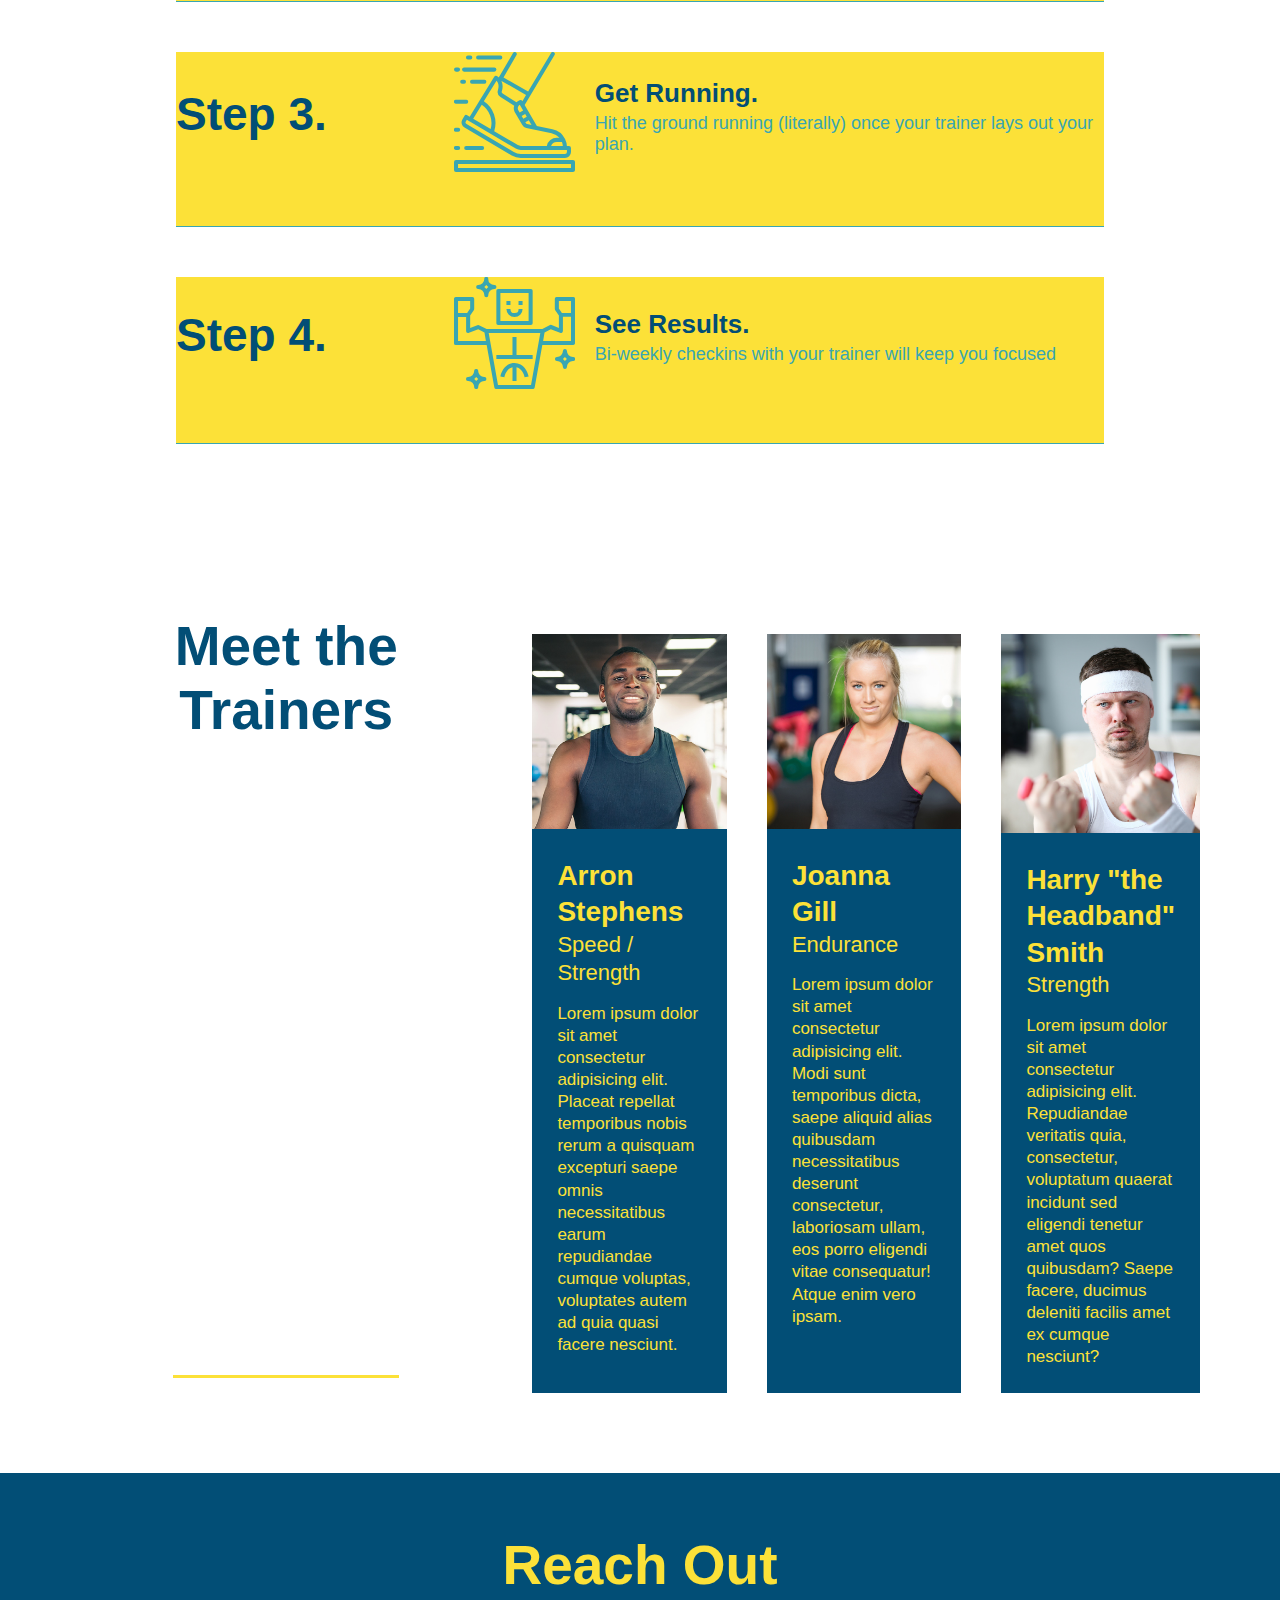
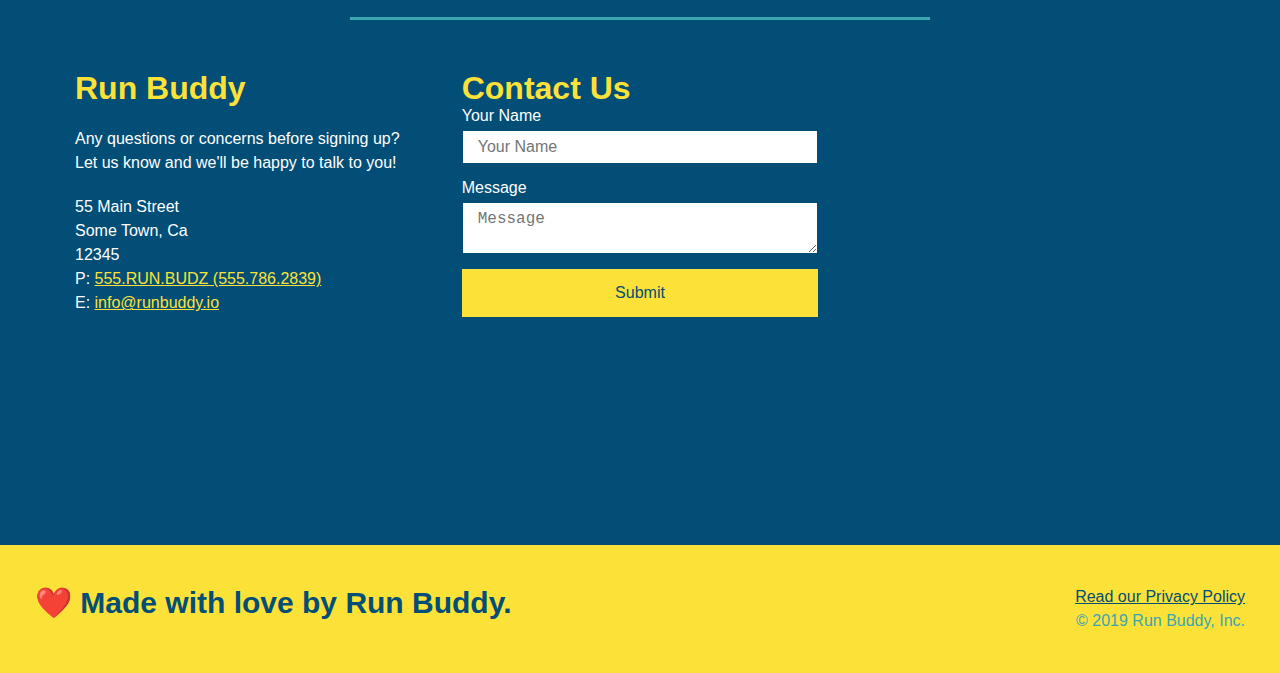
==== commit b8a0bd7d: "flexbox reach out section" ====
--- a/index.html
+++ b/index.html
@@ -186,26 +186,9 @@
                 Reach Out
             </h2>
             </div>
-
             <div class="contact-info">
-                <iframe src="https://www.google.com/maps/embed?pb=!1m18!1m12!1m3!1d3375.0516209790303!2d-110.94855118535047!3d32.22977651899413!2m3!1f0!2f0!3f0!3m2!1i1024!2i768!4f13.1!3m3!1m2!1s0x86d671ab0b063ef9%3A0xb86f678b1b4e5e2b!2s1%20N%20National%20Championship%20Dr%2C%20Tucson%2C%20AZ%2085719!5e0!3m2!1sen!2sus!4v1615493102368!5m2!1sen!2sus" frameborder="0" style="border:0;" allowfullscreen="" loading="lazy"></iframe>
-                
-                <div class="contact-form">
-                    <h3>Contact Us</h3>
-                        <form>
-                        <label for="contact-name">Your Name</label>
-                        <input type="text" id="contact-name" placeholder="Your Name" />
-
-                        <label for="contact-message">Message</label>
-                        <textarea id="contact-message" placeholder="Message"></textarea>
-
-                        <button type="submit">Submit</button>
-                        </form>
-                </div>
-            </div>
-            
-            <div>
-                <h3>Run Buddy</h3>
+                <div>
+                    <h3>Run Buddy</h3>
                 <p>
                     Any questions or concerns before signing up?
                     <br/>
@@ -216,11 +199,26 @@
                     55 Main Street <br/>
                     Some Town, Ca <br/>
                     12345<br/>
-                    P: 555.RUN.BUDZ (555.786.2839)<br/>
-                    E: <a href="mailto:info@runbuddy.io">info@runbuddy.io</a>
+                    P: <a href="tel:555.786.2839">555.RUN.BUDZ (555.786.2839)</a><br/>
+                    E: <a href="mailto://info@runbuddy.io">info@runbuddy.io</a>
                 </address>
-                
-                </div>
+            </div>
+          
+                <div class="contact-form">
+                    <h3>Contact Us</h3>
+                        <form>
+                            <label for="contact-name">Your Name</label>
+                            <input type="text" id="contact-name" placeholder="Your Name" />
+
+                            <label for="contact-message">Message</label>
+                            <textarea id="contact-message" placeholder="Message"></textarea>
+
+                            <button type="submit">Submit</button>
+                        </form>
+                </div>
+
+                <iframe src="https://www.google.com/maps/embed?pb=!1m18!1m12!1m3!1d3375.0516209790303!2d-110.94855118535047!3d32.22977651899413!2m3!1f0!2f0!3f0!3m2!1i1024!2i768!4f13.1!3m3!1m2!1s0x86d671ab0b063ef9%3A0xb86f678b1b4e5e2b!2s1%20N%20National%20Championship%20Dr%2C%20Tucson%2C%20AZ%2085719!5e0!3m2!1sen!2sus!4v1615493102368!5m2!1sen!2sus" frameborder="0" style="border:0;" allowfullscreen="" loading="lazy"></iframe>       
+            
             </div>
         </section>
 
--- a/assets/css/style.css
+++ b/assets/css/style.css
@@ -278,16 +278,10 @@
 }
 
 .contact-info iframe {
-  width: 400px;
   height: 400px;
 }
 
 .contact-info div {
-  width: 410px;
-  display: inline-block;
-  vertical-align: top;
-  text-align: left;
-  margin: 30px 0 0 60px;
   color: white;
 }
 
@@ -300,12 +294,45 @@
 .contact-info address {
   margin: 20px 0;
   line-height: 1.5;
-  font-size: 20px;
+  font-size: 16px;
   font-style: normal;
 }
 
 .contact-info a {
   color: #fce138;
+}
+
+.contact-info {
+  display: flex;
+  justify-content: space-between;
+  flex-wrap: wrap;
+}
+
+.contact-info > * {
+  flex: 1;
+  margin: 15px;
+}
+
+.contact-form input,
+.contact-form textarea {
+  border: 1px solid #024e76;
+  display: block;
+  padding: 7px 15px;
+  font-size: 16px;
+  color: #024e76;
+  width: 100%;
+  margin-bottom: 15px;
+  margin-top: 5px;
+}
+
+.contact-form button {
+  width: 100%;
+  border: none;
+  background: #fce138;
+  color: #024e76;
+  text-align: center;
+  padding: 15px 0;
+  font-size: 16px;
 }
 
 /* REACH OUT STYLES END */
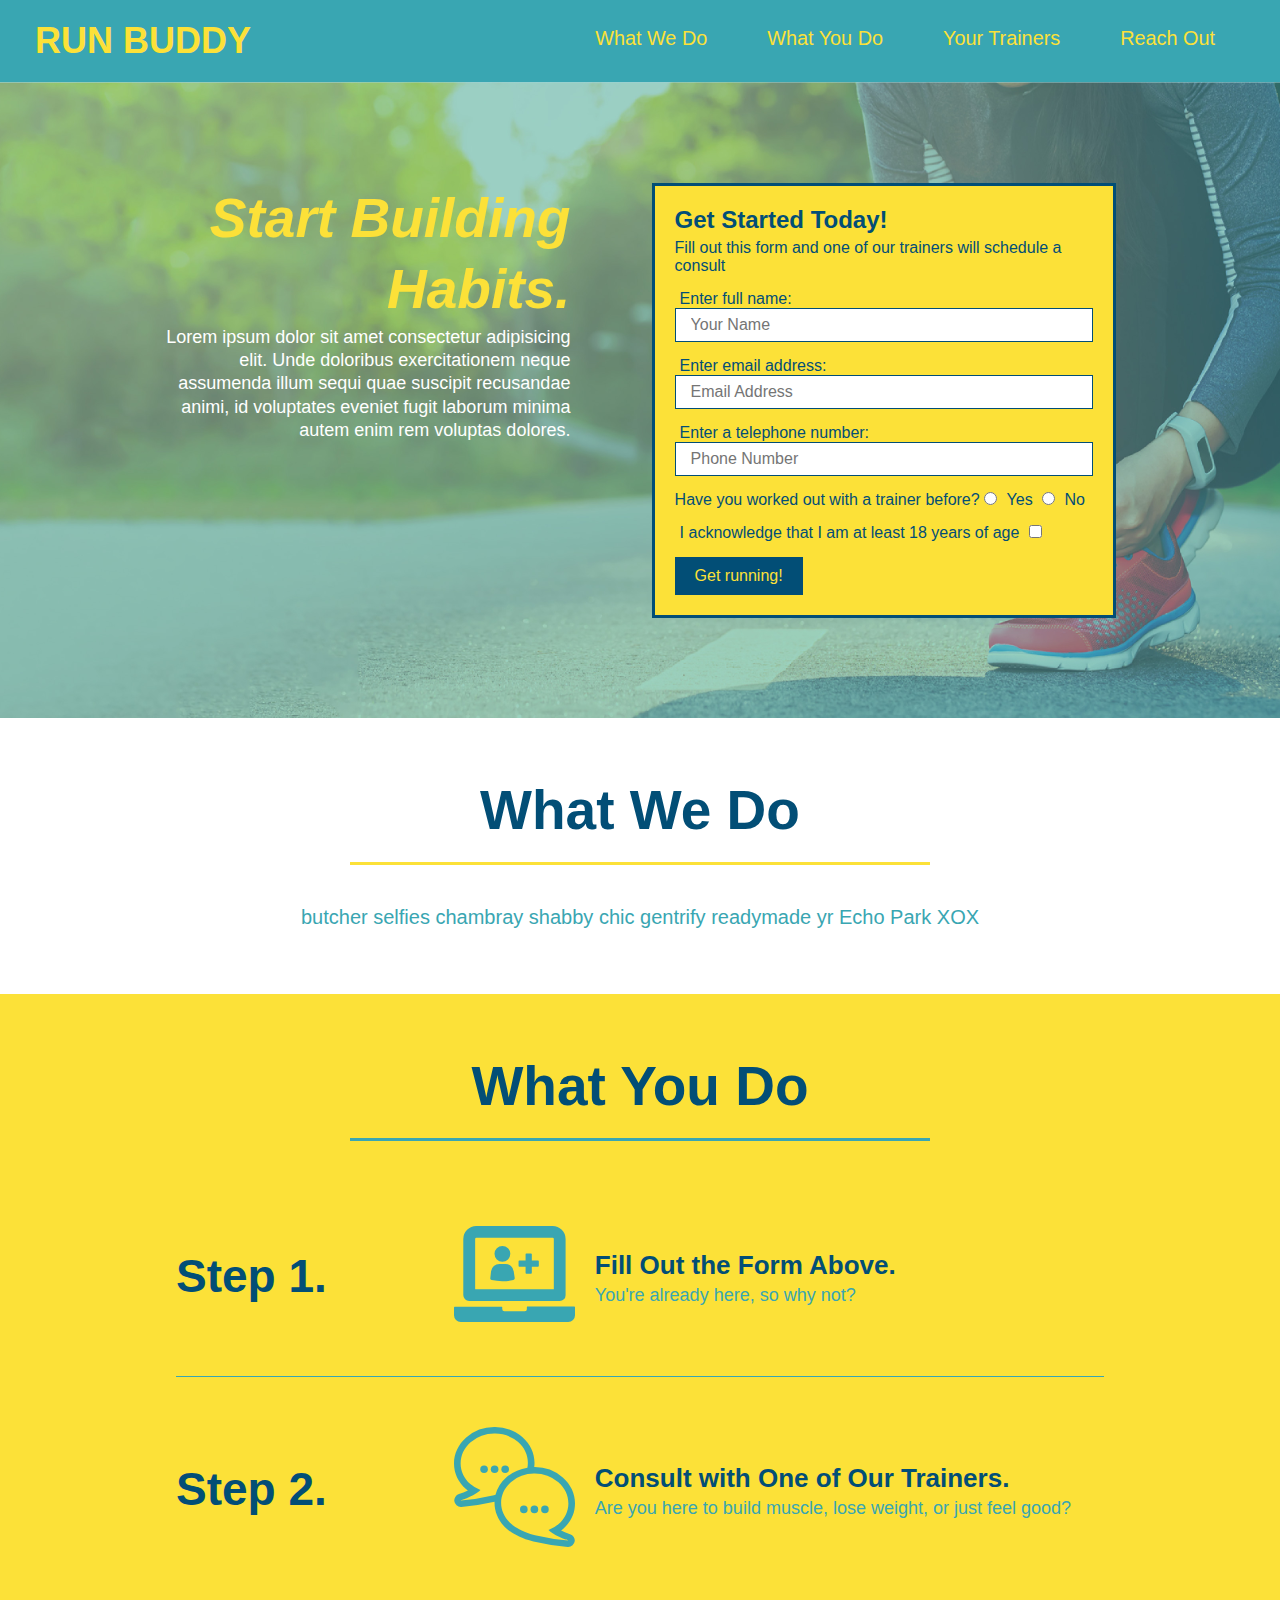
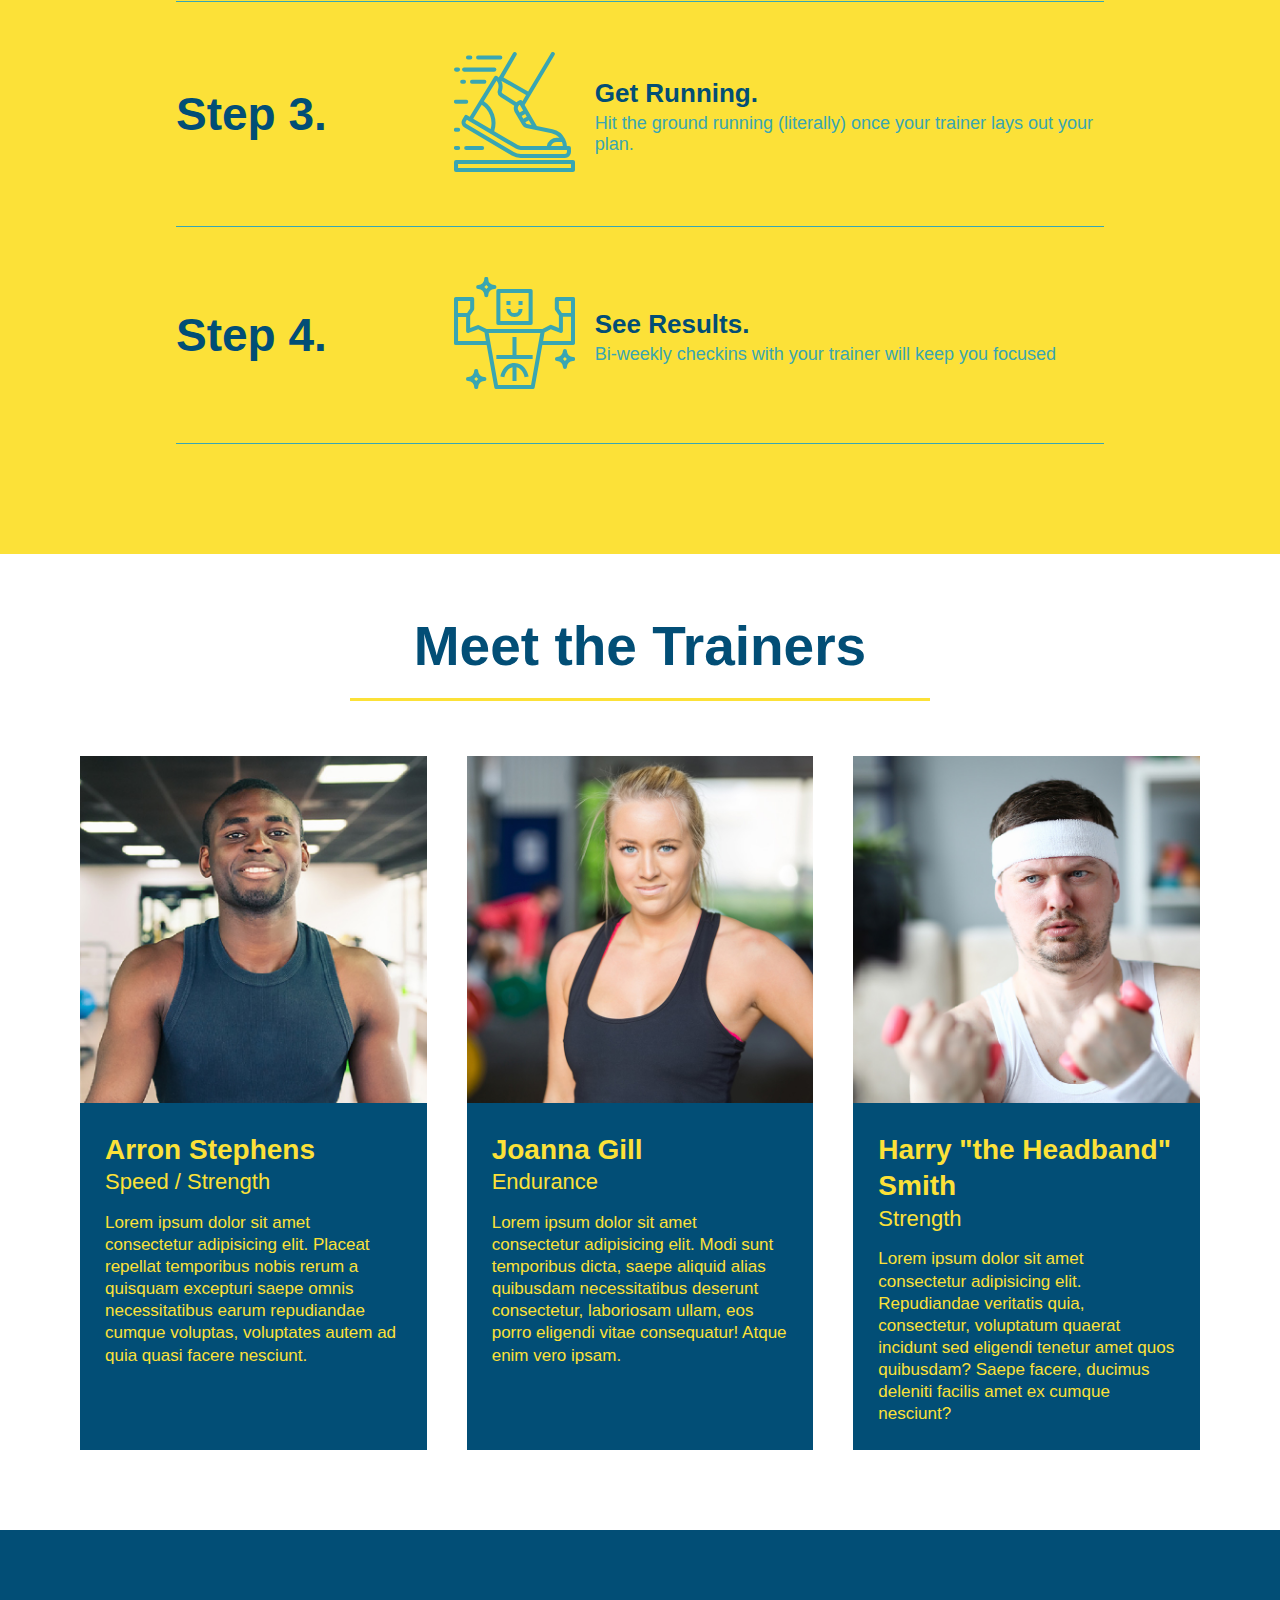
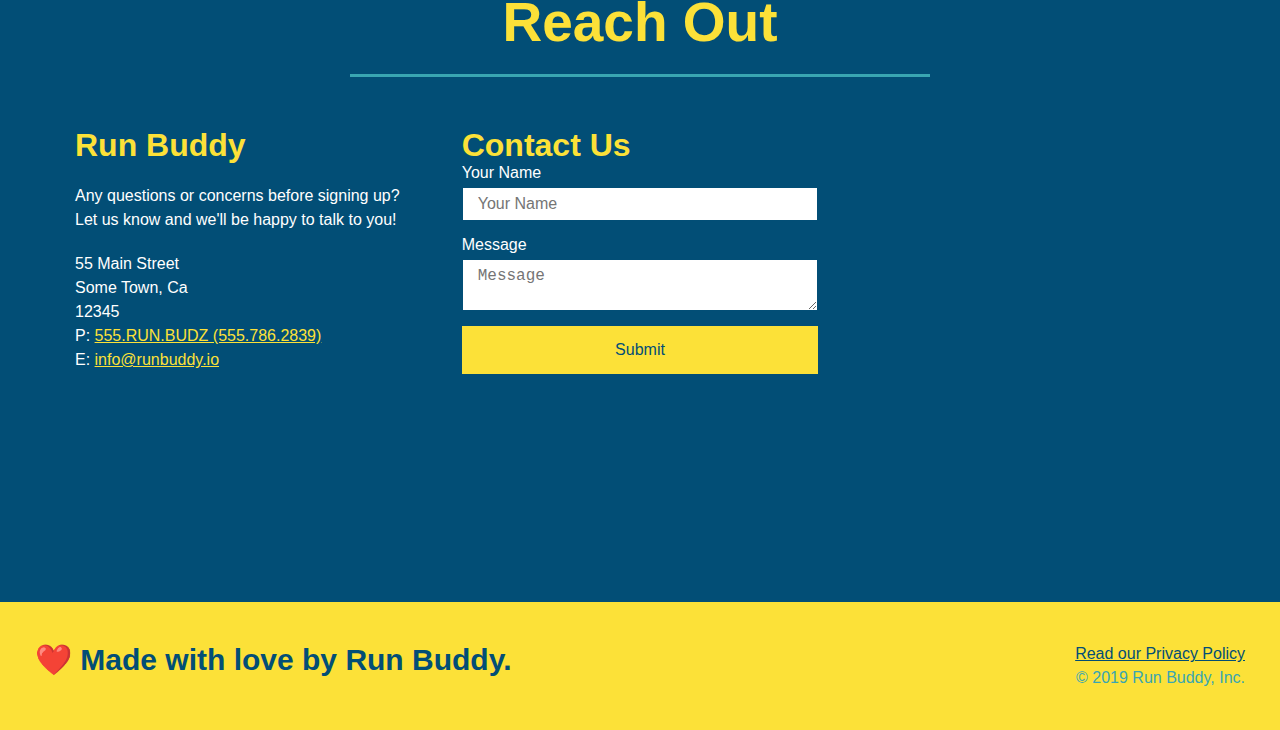
==== commit 6c78ee15: "2.2 code snapshot" ====
--- a/index.html
+++ b/index.html
@@ -139,14 +139,16 @@
             </div>
         </div>
     </section>
+<!-- "what you do" end -->
 
         <!-- "meet the trainers" section-->
     <section id="your-trainers">
-    <div class="trainers">
         <div class="flex-row">
             <h2 class="section-title primary-border">Meet the Trainers</h2>
         </div>
-            <article class="trainer">
+
+        <div class="trainers">    
+        <article class="trainer">
                 <img src="./assets/images/trainer-1.jpg" alt="Arron Stephens in his workout clothes, ready to pump iron" />
                 <div class="trainer-bio">
                     <h3 class="trainer-name">Arron Stephens</h3>
@@ -178,6 +180,7 @@
             </article>
         </div>
         </section>
+<!-- "meet the trainers" end -->
 
         <!-- "reach out" section-->
         <section id="reach-out" class="contact">
@@ -221,6 +224,7 @@
             
             </div>
         </section>
+<!-- "reach out" end -->
 
         <!-- footer -->
         <footer>
--- a/assets/css/style.css
+++ b/assets/css/style.css
@@ -1,7 +1,7 @@
 * {
+  box-sizing: border-box;
   margin: 0;
   padding: 0;
-  box-sizing: border-box;
 }
 
 body {
@@ -9,6 +9,8 @@
   font-family: Arial, Helvetica, sans-serif;
 }
 
+/* HEADER / NAV BAR STYLES START */
+
 header {
   padding: 20px 35px;
   background-color: #39a6b2;
@@ -19,9 +21,9 @@
 
 header h1 {
   font-weight: bold;
+  margin: 0;
   font-size: 36px;
   color: #fce138;
-  margin: 0;
 }
 
 header a {
@@ -51,11 +53,11 @@
 /* FOOTER STYLES START */
 footer {
   background: #fce138;
-  width: 100%;
   padding: 40px 35px;
   display: flex;
   justify-content: space-between;
   flex-wrap: wrap;
+  width: 100%;
 }
 
 footer h2 {
@@ -87,46 +89,6 @@
   display: flex;
   justify-content: center;
   flex-wrap: wrap;
-}
-
-.hero-form {
-  background-color: #fce138;
-  border: solid 3px #024e76;
-  color: #024e76;
-  padding: 20px;
-  width: 40%;
-  margin: 3.5%;
-}
-
-.hero-form p {
-  margin: 5px 0 15px 0;
-}
-
-.hero-form h3 {
-  margin: 0;
-  font-size: 24px;
-}
-
-.form-input {
-  border: 1px solid #024e76;
-  display: block;
-  padding: 7px 15px;
-  font-size: 16px;
-  color: #024e76;
-  width: 100%;
-  margin-bottom: 15px;
-}
-
-.hero-form label {
-  margin: 0 5px;
-}
-
-.hero-form button {
-  color: #fce138;
-  background-color: #024e76;
-  border: none;
-  padding: 10px 20px;
-  font-size: 16px;
 }
 
 .hero-cta {
@@ -143,13 +105,53 @@
   font-size: 55px;
   color: #fce138;
 }
+
+.hero-form {
+  border: solid 3px #024e76;
+  background-color: #fce138;
+  padding: 20px;
+  color: #024e76;
+  width: 40%;
+  margin: 3.5%;
+}
+
+.hero-form h3 {
+  margin: 0;
+  font-size: 24px;
+}
+
+.hero-form p {
+  margin: 5px 0 15px 0;
+}
+
+.form-input {
+  border: 1px solid #024e76;
+  display: block;
+  padding: 7px 15px;
+  font-size: 16px;
+  color: #024e76;
+  width: 100%;
+  margin-bottom: 15px;
+}
+
+.hero-form label {
+  margin: 0 5px;
+}
+
+.hero-form button {
+  color: #fce138;
+  background-color: #024e76;
+  border: none;
+  padding: 10px 20px;
+  font-size: 16px;
+}
 /* HERO STYLES END */
 
 /* SECTION TITLE STYLES START */
 .section-title {
   font-size: 55px;
-  color: #024e76;
   border-bottom: 3px solid;
+  color: #024e76;
   padding-bottom: 20px;
   text-align: center;
   margin: 0 auto 35px auto;
@@ -177,8 +179,11 @@
 }
 
 /* WHAT YOU DO STYLES START */
+.steps {
+  background: #fce138;
+}
+
 .step {
-  background: #fce138;
   margin: 50px auto;
   padding-bottom: 50px;
   width: 80%;
@@ -195,6 +200,26 @@
   flex: 1 30%;
 }
 
+.step-info {
+  flex: 2 70%;
+  display: flex;
+  flex-wrap: wrap;
+  align-items: center;
+}
+
+.step-img {
+  flex: 1 12%;
+  margin-right: 20px;
+}
+
+.step-img img {
+  max-width: 100%;
+}
+
+.step-text {
+  flex: 12;
+}
+
 .step-text p {
   color: #39a6b2;
   font-size: 18px;
@@ -206,29 +231,16 @@
   color: #024e76;
 }
 
-.step-info {
-  flex: 2 70%;
-  display: flex;
-  flex-wrap: wrap;
-  align-items: center;
-}
-
-.step-img {
-  flex: 1 12%;
-  margin-right: 20px;
-}
-
-.step-text {
-  flex: 12;
-}
-
-.step-img img {
-  max-width: 100%;
-}
-
 /* WHAT YOU DO STYLES END */
 
 /* MEET THE TRAINERS START */
+.trainers {
+  width: 100%;
+  margin: 0 auto;
+  display: flex;
+  flex-wrap: wrap;
+  justify-content: space-around;
+}
 
 .trainer {
   margin: 20px;
@@ -255,16 +267,9 @@
   font-size: 22px;
   margin-bottom: 15px;
 }
+
 .trainer-bio p {
   font-size: 17px;
-}
-
-.trainers {
-  width: 100%;
-  margin: 0 auto;
-  display: flex;
-  flex-wrap: wrap;
-  justify-content: space-around;
 }
 /* TRAINER STYLES END */
 
@@ -275,6 +280,17 @@
 
 .contact h2 {
   color: #fce138;
+}
+
+.contact-info {
+  display: flex;
+  justify-content: space-between;
+  flex-wrap: wrap;
+}
+
+.contact-info > * {
+  flex: 1;
+  margin: 15px;
 }
 
 .contact-info iframe {
@@ -296,21 +312,6 @@
   line-height: 1.5;
   font-size: 16px;
   font-style: normal;
-}
-
-.contact-info a {
-  color: #fce138;
-}
-
-.contact-info {
-  display: flex;
-  justify-content: space-between;
-  flex-wrap: wrap;
-}
-
-.contact-info > * {
-  flex: 1;
-  margin: 15px;
 }
 
 .contact-form input,
@@ -334,6 +335,9 @@
   padding: 15px 0;
   font-size: 16px;
 }
+.contact-info a {
+  color: #fce138;
+}
 
 /* REACH OUT STYLES END */
 
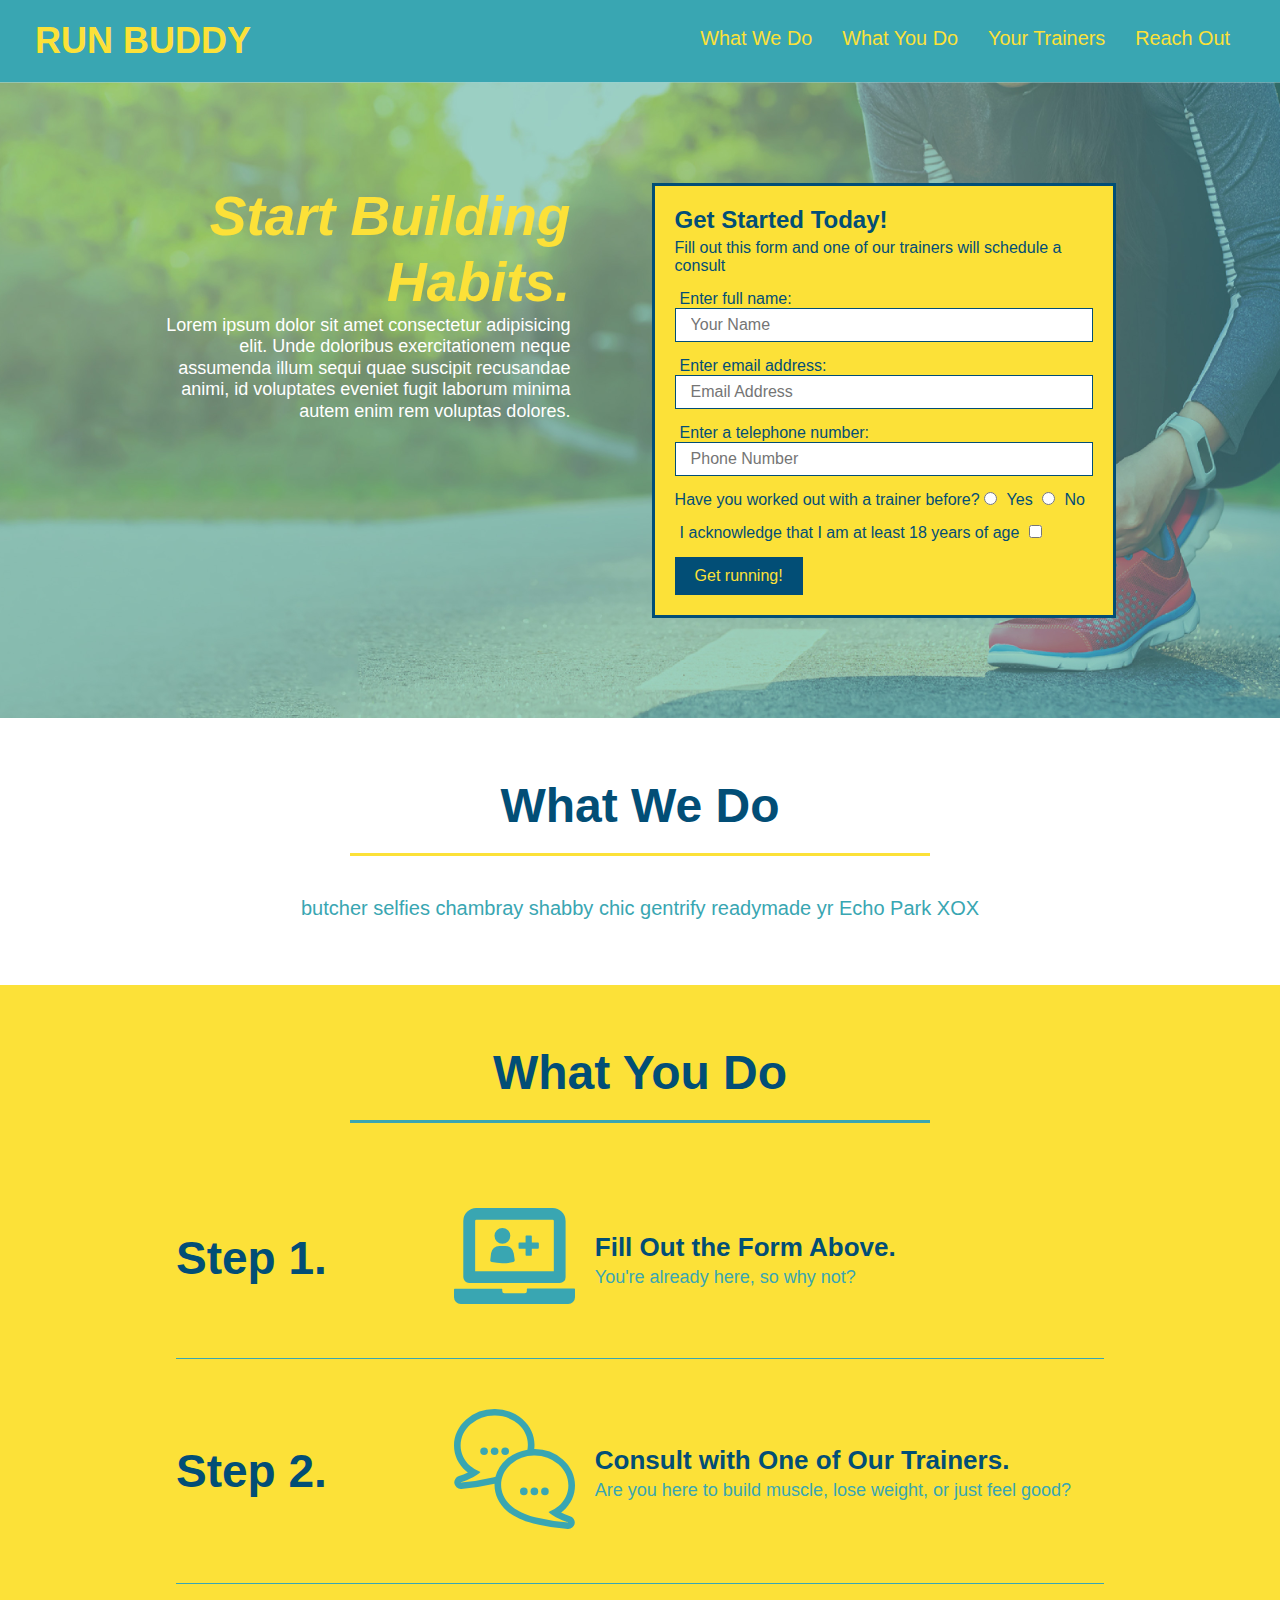
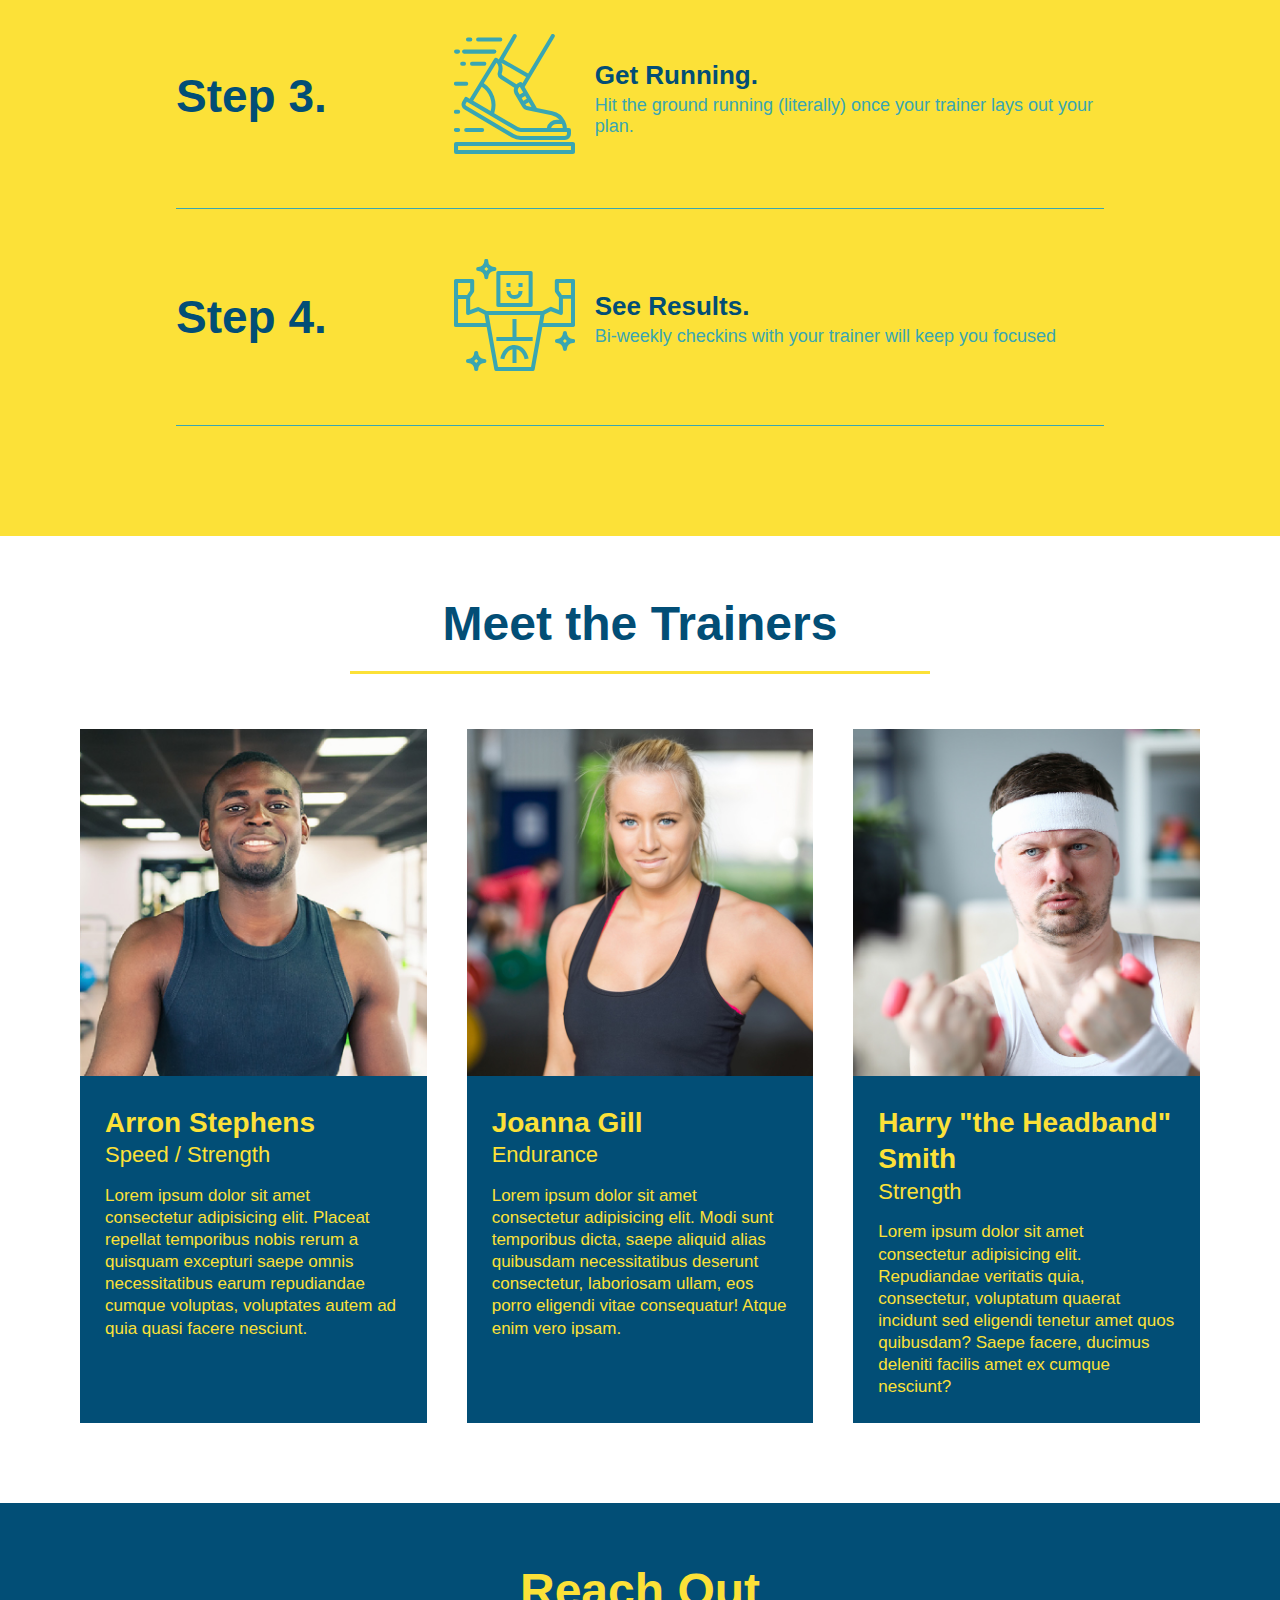
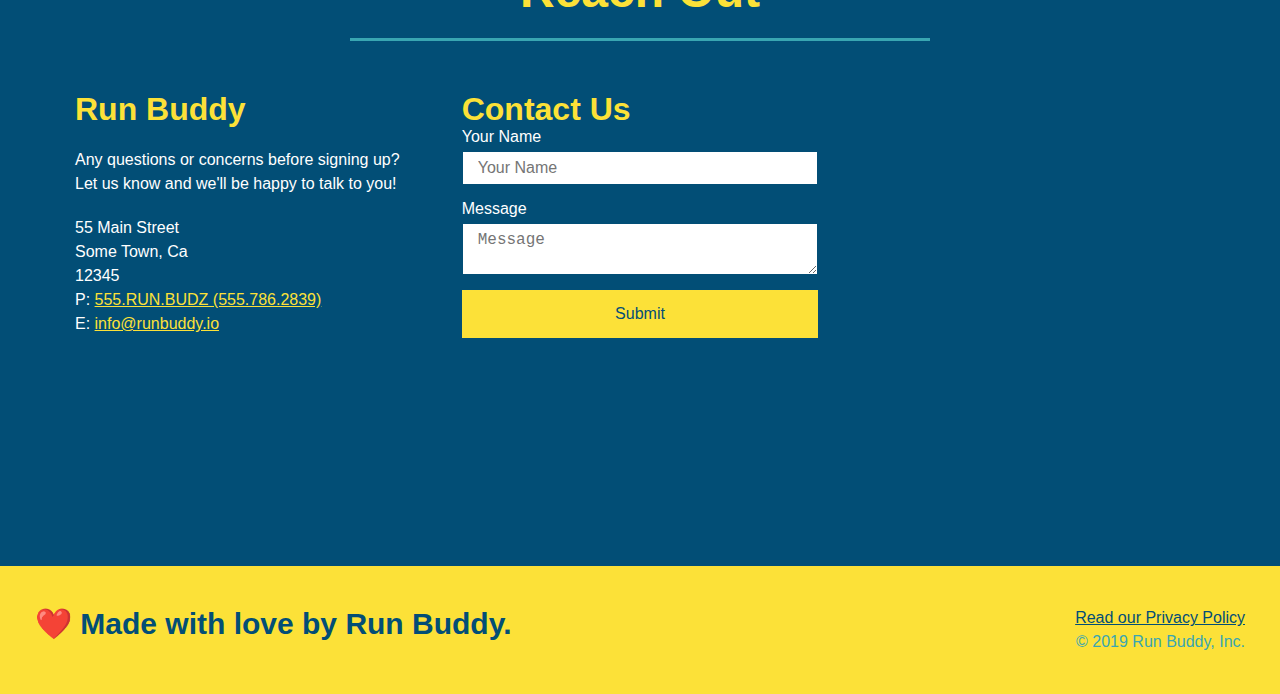
==== commit a63afac3: "responsive" ====
--- a/index.html
+++ b/index.html
@@ -2,6 +2,7 @@
 <html lang="en">
     <head>
         <meta charset="UTF-8" />
+        <meta name="viewport" content="width=device-width, initial-scale=1.0" />
         <link rel="stylesheet" href="./assets/css/style.css" />
         <title>Run Buddy</title>
     </head>
--- a/assets/css/style.css
+++ b/assets/css/style.css
@@ -44,7 +44,7 @@
 }
 
 header nav ul li a {
-  margin: 0 30px;
+  padding: 10px 15px;
   font-weight: lighter;
   font-size: 1.55vw;
 }
@@ -89,6 +89,7 @@
   display: flex;
   justify-content: center;
   flex-wrap: wrap;
+  align-items: flex-start;
 }
 
 .hero-cta {
@@ -97,7 +98,7 @@
   margin: 3.5%;
   color: #fff;
   font-size: 18px;
-  line-height: 1.3;
+  line-height: 1.2;
 }
 
 .hero-cta h2 {
@@ -149,7 +150,7 @@
 
 /* SECTION TITLE STYLES START */
 .section-title {
-  font-size: 55px;
+  font-size: 48px;
   border-bottom: 3px solid;
   color: #024e76;
   padding-bottom: 20px;
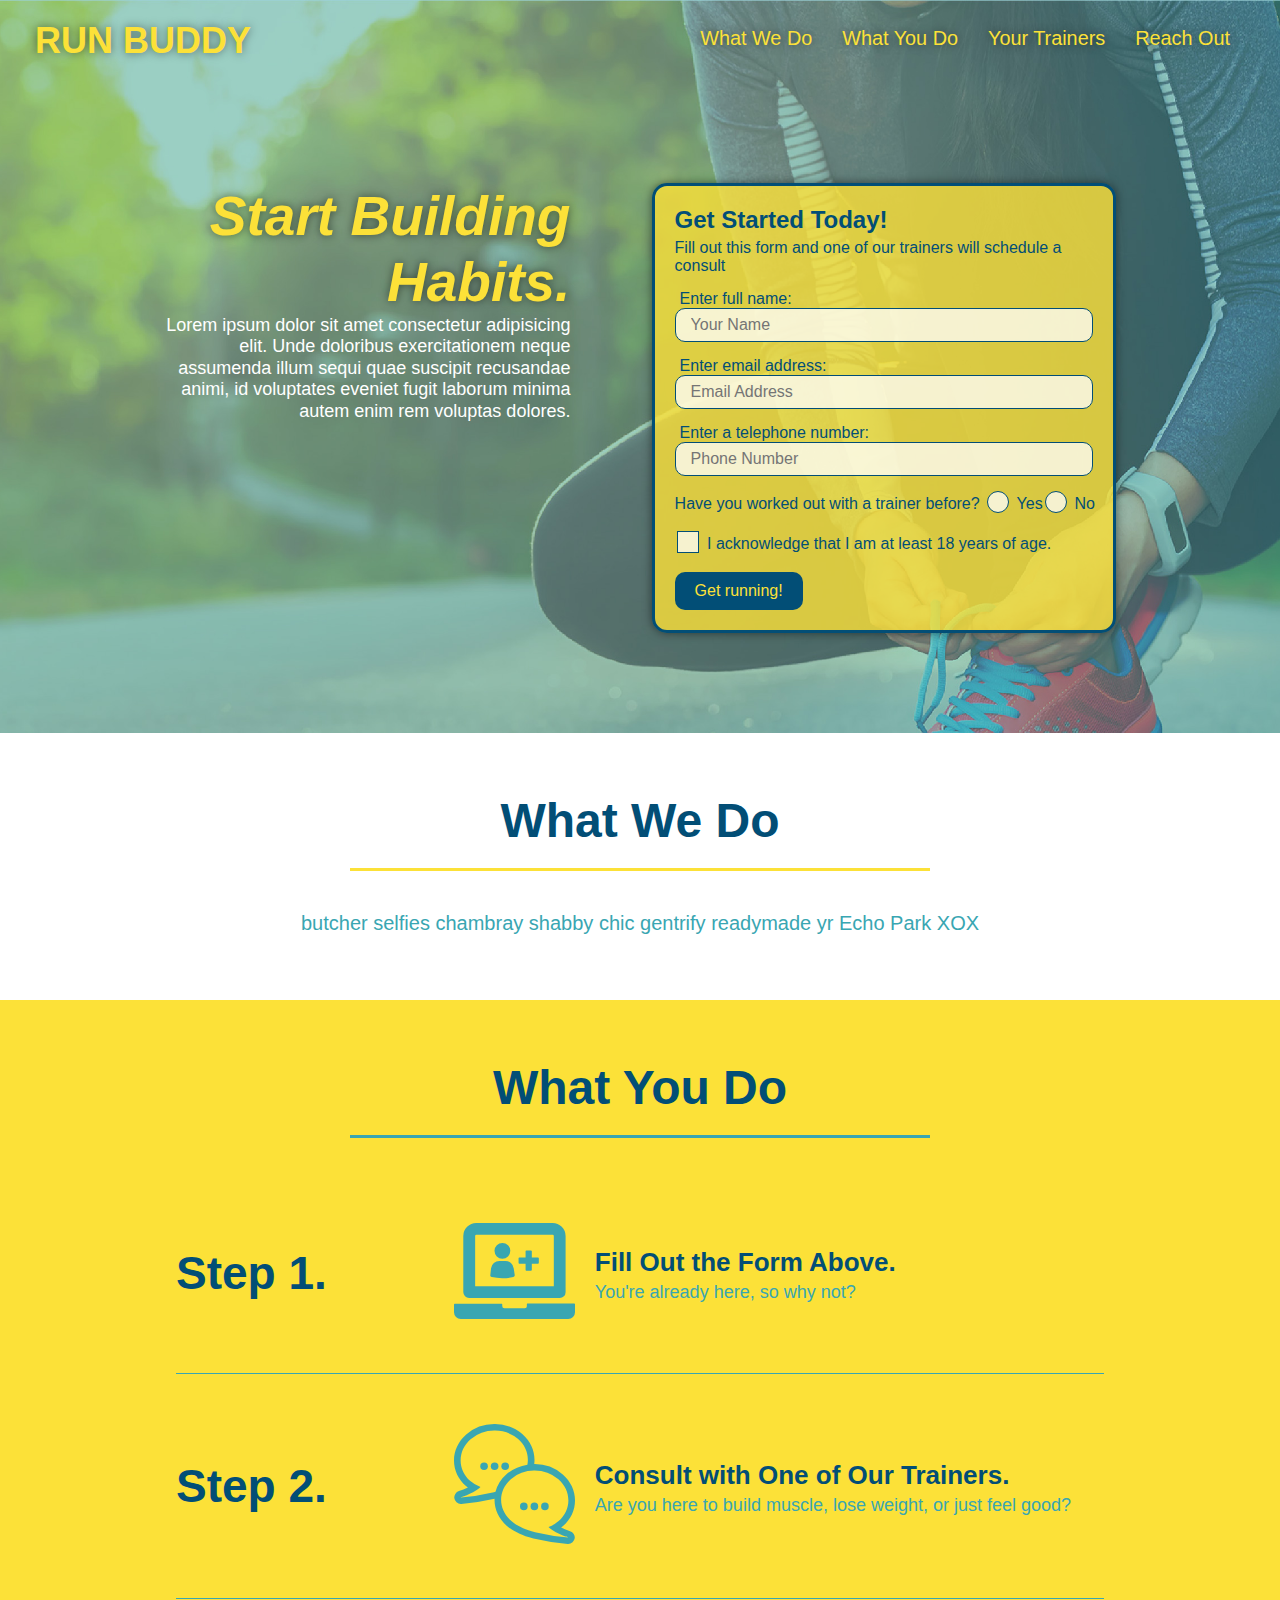
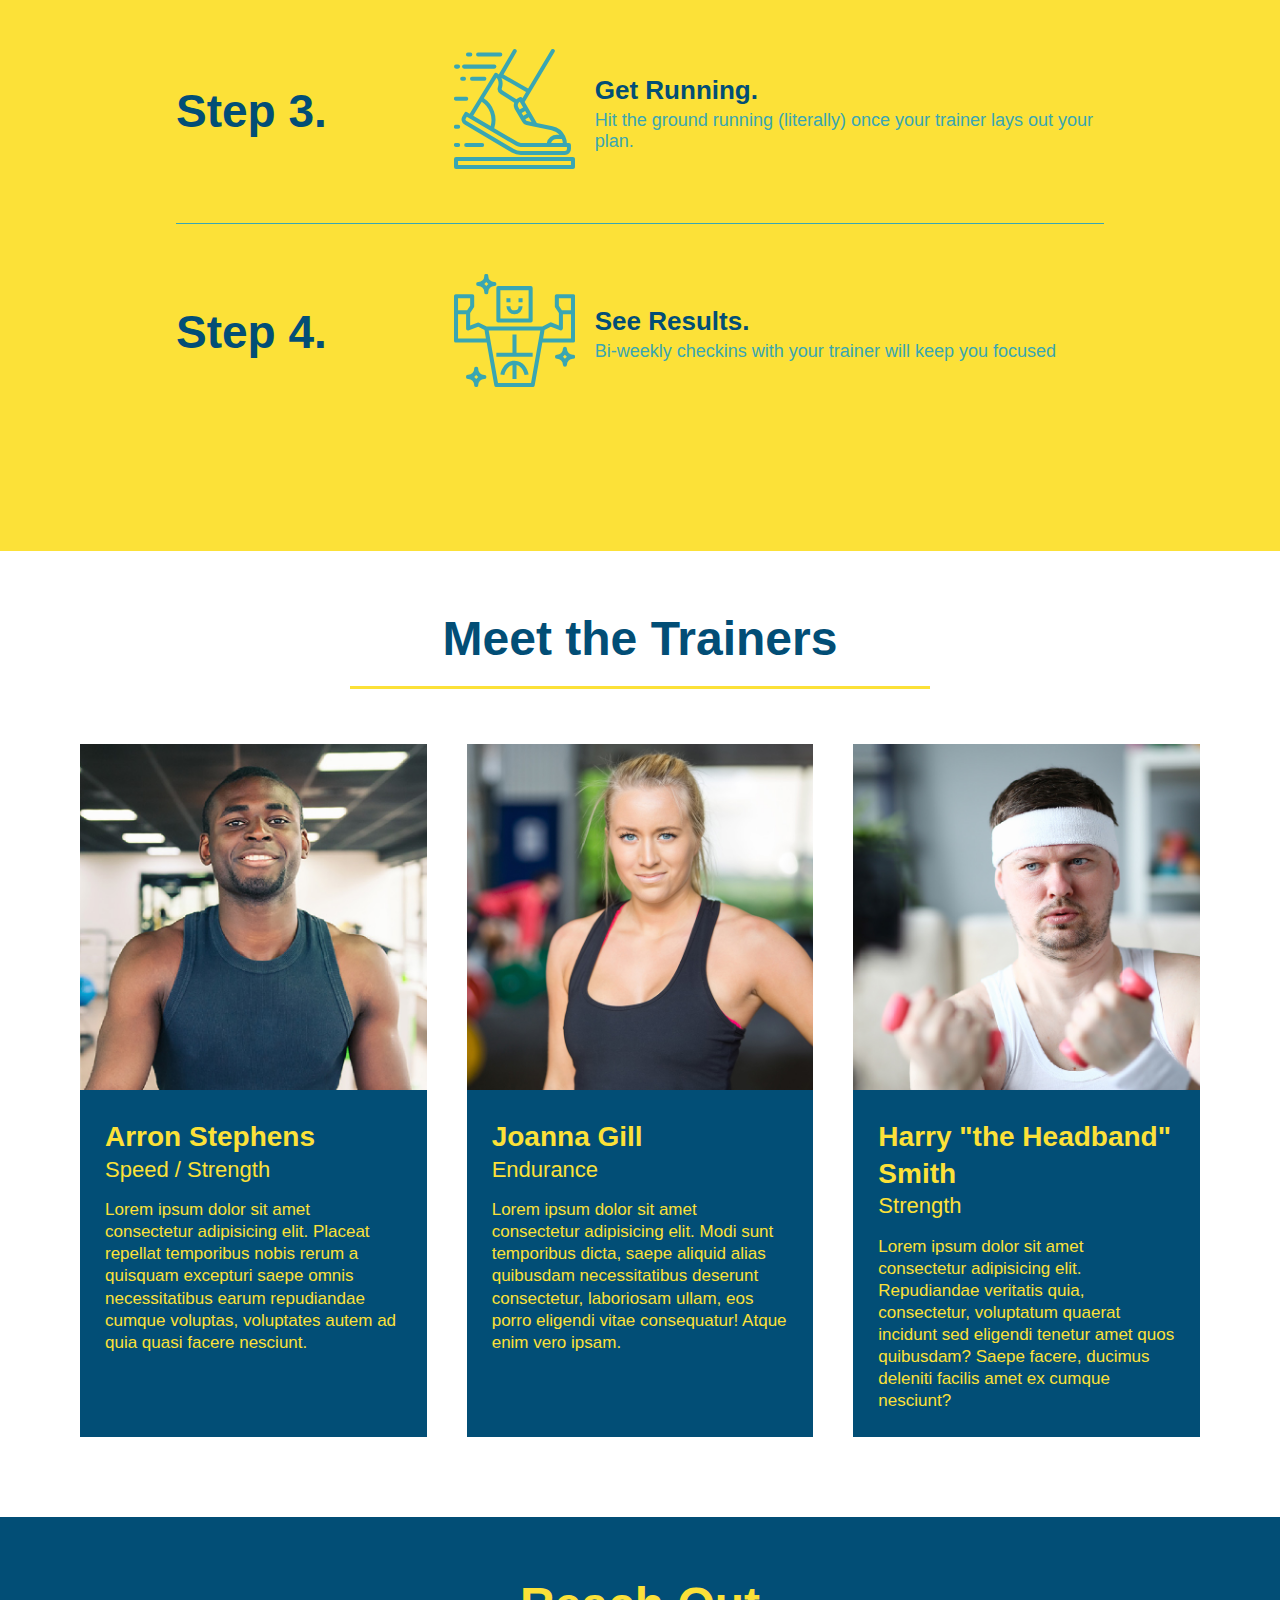
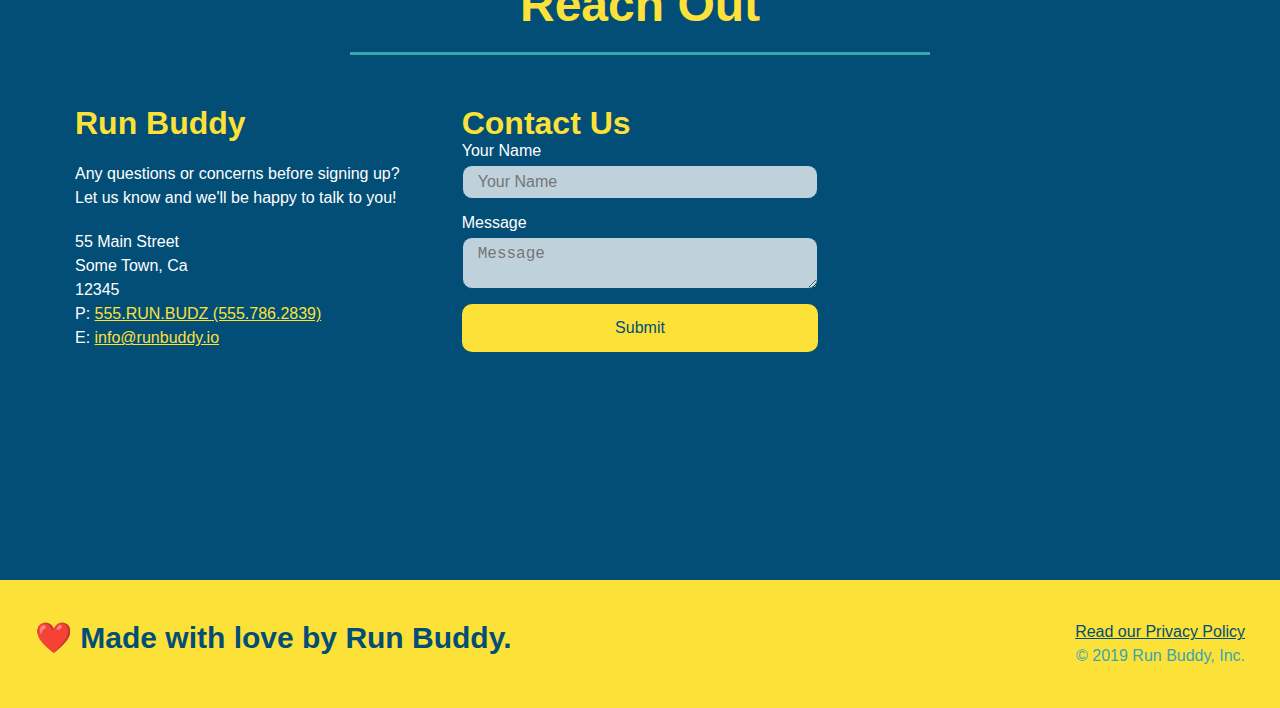
==== commit 8ea3842e: "final css touches" ====
--- a/index.html
+++ b/index.html
@@ -1,113 +1,121 @@
 <!DOCTYPE html>
 <html lang="en">
-    <head>
-        <meta charset="UTF-8" />
-        <meta name="viewport" content="width=device-width, initial-scale=1.0" />
-        <link rel="stylesheet" href="./assets/css/style.css" />
-        <title>Run Buddy</title>
-    </head>
-    <body>
-        <!-- navigation - block level element -->
-        <header>
-            <h1>
-                <a href="/">RUN BUDDY</a>
-            </h1>
-            <nav>
-                <ul>
-                    <li>
-                        <a href="#what-we-do">What We Do</a>
-                    </li>
-                    <li>
-                        <a href="#what-you-do">What You Do</a>
-                    </li>
-                    <li>
-                        <a href="#your-trainers">Your Trainers</a>
-                    </li>
-                    <li>
-                        <a href="#reach-out">Reach Out</a>
-                    </li>
-                </ul>
-            </nav>
-        </header>
-        <!-- end navigation -->
-
-        <!-- hero/jumbotron -->
-        <section class="hero">
-            <div class="hero-cta">
-                <h2>Start Building Habits.</h2>
-                <p>
-                    Lorem ipsum dolor sit amet consectetur adipisicing elit. Unde doloribus exercitationem neque assumenda illum sequi quae suscipit recusandae animi, id voluptates eveniet fugit laborum minima autem enim rem voluptas dolores.
-                </p>
-            </div>
-            
-            <div class="hero-form">
-                <h3>Get Started Today!</h3>
-                <p>Fill out this form and one of our trainers will schedule a consult</p>
+
+<head>
+    <meta charset="UTF-8" />
+    <meta name="viewport" content="width=device-width, initial-scale=1.0" />
+    <link rel="stylesheet" href="./assets/css/style.css" />
+    <title>Run Buddy</title>
+</head>
+
+<body>
+    <!-- navigation - block level element -->
+    <header>
+        <h1>
+            <a href="/">RUN BUDDY</a>
+        </h1>
+        <nav>
+            <ul>
+                <li>
+                    <a href="#what-we-do">What We Do</a>
+                </li>
+                <li>
+                    <a href="#what-you-do">What You Do</a>
+                </li>
+                <li>
+                    <a href="#your-trainers">Your Trainers</a>
+                </li>
+                <li>
+                    <a href="#reach-out">Reach Out</a>
+                </li>
+            </ul>
+        </nav>
+    </header>
+    <!-- end navigation -->
+
+    <!-- hero/jumbotron -->
+    <section class="hero">
+        <div class="hero-cta">
+            <h2>Start Building Habits.</h2>
+            <p>
+                Lorem ipsum dolor sit amet consectetur adipisicing elit. Unde doloribus exercitationem neque assumenda
+                illum sequi quae suscipit recusandae animi, id voluptates eveniet fugit laborum minima autem enim rem
+                voluptas dolores.
+            </p>
+        </div>
+
+        <div class="hero-form">
+            <h3>Get Started Today!</h3>
+            <p>Fill out this form and one of our trainers will schedule a consult</p>
             <form>
                 <label for="name">Enter full name:</label>
-                <input type="text" placeholder="Your Name" name="name" id="name" class="form-input"/>
+                <input type="text" placeholder="Your Name" name="name" id="name" class="form-input" />
                 <label for="email">Enter email address:</label>
                 <input type="email" placeholder="Email Address" name="email" id="email" class="form-input" />
                 <label for="phone">Enter a telephone number:</label>
                 <input type="tel" placeholder="Phone Number" name="phone" id="phone" class="form-input" />
                 <p>
                     Have you worked out with a trainer before?
-                    <input type="radio" name="trainer-confirm" id="trainer-yes" />
-                    <label for="trainer-yes">Yes</label>
-                    <input type="radio" name="trainer-confirm" id="trainer-no" />
-                    <label for="trainer-no">No</label>
+                    <span class="radio-wrapper">
+                        <input type="radio" name="trainer-confirm" id="trainer-yes" />
+                        <label for="trainer-yes">Yes</label>
+                    </span>
+                    <span class="radio-wrapper">
+                        <input type="radio" name="trainer-confirm" id="trainer-no" />
+                        <label for="trainer-no">No</label>
+                    </span>
                 </p>
                 <p>
-                    <label for="checkbox">
-                        I acknowledge that I am at least 18 years of age</label>
-                    </label>
-                    <input type="checkbox" name="age-confirm" id="checkbox" />
+                    <span class="checkbox-wrapper">
+                        <input type="checkbox" name="age-confirm" id="checkbox" />
+                        <label for="checkbox"> I acknowledge that I am at least 18 years of age.</label>
+                    </span>
                 </p>
                 <button type="submit">
-                    Get running! 
+                    Get running!
                 </button>
-             </form>
-            </div>
-        </section>
-        <!--end hero-->
-        
-        <!-- "what we do" section-->
-        <section id="what-we-do" class="intro">
-            <div class="flex-row">
-                <h2 class="section-title primary-border">What We Do</h2>
-            </div>
-            <div class="flex-row">
-                <p>
-            butcher selfies chambray shabby chic gentrify readymade yr Echo Park XOX
-                </p>
-            </div>
-        </section>
-
-        <!-- "what you do" section-->
+            </form>
+        </div>
+    </section>
+    <!--end hero-->
+
+    <!-- "what we do" section-->
+    <section id="what-we-do" class="intro">
+        <div class="flex-row">
+            <h2 class="section-title primary-border">What We Do</h2>
+        </div>
+        <div class="flex-row">
+            <p>
+                butcher selfies chambray shabby chic gentrify readymade yr Echo Park XOX
+            </p>
+        </div>
+    </section>
+
+    <!-- "what you do" section-->
     <section id="what-you-do" class="steps">
         <div class="flex-row">
             <h2 class="section-title secondary-border">What You Do</h2>
         </div>
         <div class="step">
             <h3>Step 1.</h3>
-            <div class ="step-info">
-                <div class = "step-img">
-                    <img src="./assets/images/step-1.svg" alt=""/>
+            <div class="step-info">
+                <div class="step-img">
+                    <img src="./assets/images/step-1.svg" alt="" />
                 </div>
                 <div class="step-text">
                     <h4>Fill Out the Form Above.</h4>
                     <p>You're already here, so why not?</p>
                 </div>
-             </div>
+            </div>
         </div>
 
         <div class="step">
             <h3>Step 2.</h3>
             <div class="step-info">
                 <div class="step-img">
-                    <img src="./assets/images/step-2.svg" alt=""/>
-                </div>
-                <div class="step-text">    
+                    <img src="./assets/images/step-2.svg" alt="" />
+                </div>
+                <div class="step-text">
                     <h4>Consult with One of Our Trainers.</h4>
                     <p>Are you here to build muscle, lose weight, or just feel good?</p>
                 </div>
@@ -118,7 +126,7 @@
             <h3>Step 3.</h3>
             <div class="step-info">
                 <div class="step-img">
-                    <img src="./assets/images/step-3.svg" alt=""/>
+                    <img src="./assets/images/step-3.svg" alt="" />
                 </div>
                 <div class="step-text">
                     <h4>Get Running.</h4>
@@ -131,31 +139,34 @@
             <h3>Step 4.</h3>
             <div class="step-info">
                 <div class="step-img">
-                    <img src="./assets/images/step-4.svg" alt=""/>
-                </div> 
-                <div class="step-text">
-                    <h4>See Results.</h4> 
+                    <img src="./assets/images/step-4.svg" alt="" />
+                </div>
+                <div class="step-text">
+                    <h4>See Results.</h4>
                     <p>Bi-weekly checkins with your trainer will keep you focused</p>
                 </div>
             </div>
         </div>
     </section>
-<!-- "what you do" end -->
-
-        <!-- "meet the trainers" section-->
+    <!-- "what you do" end -->
+
+    <!-- "meet the trainers" section-->
     <section id="your-trainers">
         <div class="flex-row">
             <h2 class="section-title primary-border">Meet the Trainers</h2>
         </div>
 
-        <div class="trainers">    
-        <article class="trainer">
-                <img src="./assets/images/trainer-1.jpg" alt="Arron Stephens in his workout clothes, ready to pump iron" />
+        <div class="trainers">
+            <article class="trainer">
+                <img src="./assets/images/trainer-1.jpg"
+                    alt="Arron Stephens in his workout clothes, ready to pump iron" />
                 <div class="trainer-bio">
                     <h3 class="trainer-name">Arron Stephens</h3>
                     <h4 class="trainer-role">Speed / Strength</h4>
                     <p>
-                        Lorem ipsum dolor sit amet consectetur adipisicing elit. Placeat repellat temporibus nobis rerum a quisquam excepturi saepe omnis necessitatibus earum repudiandae cumque voluptas, voluptates autem ad quia quasi facere nesciunt.
+                        Lorem ipsum dolor sit amet consectetur adipisicing elit. Placeat repellat temporibus nobis rerum
+                        a quisquam excepturi saepe omnis necessitatibus earum repudiandae cumque voluptas, voluptates
+                        autem ad quia quasi facere nesciunt.
                     </p>
                 </div>
             </article>
@@ -166,74 +177,82 @@
                     <h3 class="trainer-name">Joanna Gill</h3>
                     <h4 class="trainer-role">Endurance</h4>
                     <p>
-                        Lorem ipsum dolor sit amet consectetur adipisicing elit. Modi sunt temporibus dicta, saepe aliquid alias quibusdam necessitatibus deserunt consectetur, laboriosam ullam, eos porro eligendi vitae consequatur! Atque enim vero ipsam.
+                        Lorem ipsum dolor sit amet consectetur adipisicing elit. Modi sunt temporibus dicta, saepe
+                        aliquid alias quibusdam necessitatibus deserunt consectetur, laboriosam ullam, eos porro
+                        eligendi vitae consequatur! Atque enim vero ipsam.
                     </p>
                 </div>
             </article>
 
             <article class="trainer">
-                <img src="./assets/images/trainer-3.jpg" alt="Harry Smith wearing a headband and lifting comically small pink weights" />
+                <img src="./assets/images/trainer-3.jpg"
+                    alt="Harry Smith wearing a headband and lifting comically small pink weights" />
                 <div class="trainer-bio">
                     <h3 class="trainer-name">Harry "the Headband" Smith</h3>
                     <h4 class="trainer-role">Strength</h4>
-                    <p>Lorem ipsum dolor sit amet consectetur adipisicing elit. Repudiandae veritatis quia, consectetur, voluptatum quaerat incidunt sed eligendi tenetur amet quos quibusdam? Saepe facere, ducimus deleniti facilis amet ex cumque nesciunt?</p>
+                    <p>Lorem ipsum dolor sit amet consectetur adipisicing elit. Repudiandae veritatis quia, consectetur,
+                        voluptatum quaerat incidunt sed eligendi tenetur amet quos quibusdam? Saepe facere, ducimus
+                        deleniti facilis amet ex cumque nesciunt?</p>
                 </div>
             </article>
         </div>
-        </section>
-<!-- "meet the trainers" end -->
-
-        <!-- "reach out" section-->
-        <section id="reach-out" class="contact">
-            <div class="flex-row">
+    </section>
+    <!-- "meet the trainers" end -->
+
+    <!-- "reach out" section-->
+    <section id="reach-out" class="contact">
+        <div class="flex-row">
             <h2 class="section-title secondary-border">
                 Reach Out
             </h2>
-            </div>
-            <div class="contact-info">
-                <div>
-                    <h3>Run Buddy</h3>
+        </div>
+        <div class="contact-info">
+            <div>
+                <h3>Run Buddy</h3>
                 <p>
                     Any questions or concerns before signing up?
-                    <br/>
+                    <br />
                     Let us know and we'll be happy to talk to you!
                 </p>
 
                 <address>
-                    55 Main Street <br/>
-                    Some Town, Ca <br/>
-                    12345<br/>
-                    P: <a href="tel:555.786.2839">555.RUN.BUDZ (555.786.2839)</a><br/>
+                    55 Main Street <br />
+                    Some Town, Ca <br />
+                    12345<br />
+                    P: <a href="tel:555.786.2839">555.RUN.BUDZ (555.786.2839)</a><br />
                     E: <a href="mailto://info@runbuddy.io">info@runbuddy.io</a>
                 </address>
             </div>
-          
-                <div class="contact-form">
-                    <h3>Contact Us</h3>
-                        <form>
-                            <label for="contact-name">Your Name</label>
-                            <input type="text" id="contact-name" placeholder="Your Name" />
-
-                            <label for="contact-message">Message</label>
-                            <textarea id="contact-message" placeholder="Message"></textarea>
-
-                            <button type="submit">Submit</button>
-                        </form>
-                </div>
-
-                <iframe src="https://www.google.com/maps/embed?pb=!1m18!1m12!1m3!1d3375.0516209790303!2d-110.94855118535047!3d32.22977651899413!2m3!1f0!2f0!3f0!3m2!1i1024!2i768!4f13.1!3m3!1m2!1s0x86d671ab0b063ef9%3A0xb86f678b1b4e5e2b!2s1%20N%20National%20Championship%20Dr%2C%20Tucson%2C%20AZ%2085719!5e0!3m2!1sen!2sus!4v1615493102368!5m2!1sen!2sus" frameborder="0" style="border:0;" allowfullscreen="" loading="lazy"></iframe>       
-            
-            </div>
-        </section>
-<!-- "reach out" end -->
-
-        <!-- footer -->
-        <footer>
-            <h2> ❤️ Made with love by Run Buddy.</h2>
-                <div>
-                    <a href="./privacy-policy.html"> Read our Privacy Policy</a><br />
-                    &copy; 2019 Run Buddy, Inc.
-                </div>
-        </footer>
-    </body>
+
+            <div class="contact-form">
+                <h3>Contact Us</h3>
+                <form>
+                    <label for="contact-name">Your Name</label>
+                    <input type="text" id="contact-name" placeholder="Your Name" />
+
+                    <label for="contact-message">Message</label>
+                    <textarea id="contact-message" placeholder="Message"></textarea>
+
+                    <button type="submit">Submit</button>
+                </form>
+            </div>
+
+            <iframe
+                src="https://www.google.com/maps/embed?pb=!1m18!1m12!1m3!1d3375.0516209790303!2d-110.94855118535047!3d32.22977651899413!2m3!1f0!2f0!3f0!3m2!1i1024!2i768!4f13.1!3m3!1m2!1s0x86d671ab0b063ef9%3A0xb86f678b1b4e5e2b!2s1%20N%20National%20Championship%20Dr%2C%20Tucson%2C%20AZ%2085719!5e0!3m2!1sen!2sus!4v1615493102368!5m2!1sen!2sus"
+                frameborder="0" style="border:0;" allowfullscreen="" loading="lazy"></iframe>
+
+        </div>
+    </section>
+    <!-- "reach out" end -->
+
+    <!-- footer -->
+    <footer>
+        <h2> ❤️ Made with love by Run Buddy.</h2>
+        <div>
+            <a href="./privacy-policy.html"> Read our Privacy Policy</a><br />
+            &copy; 2019 Run Buddy, Inc.
+        </div>
+    </footer>
+</body>
+
 </html>--- a/assets/css/style.css
+++ b/assets/css/style.css
@@ -9,26 +9,41 @@
   font-family: Arial, Helvetica, sans-serif;
 }
 
+:root {
+  --primary-color: #fce138;
+  --secondary-color: #024e76;
+  --tertiary-color: #39a6b2;
+}
+
 /* HEADER / NAV BAR STYLES START */
 
 header {
   padding: 20px 35px;
-  background-color: #39a6b2;
+  background-color: var(--tertiary-color);
   display: flex;
   justify-content: space-between;
   flex-wrap: wrap;
+  position: -webkit-sticky;
+  position: sticky;
+  top: 0;
+  background-image: url("../images/hero-bg.jpg");
+  background-size: cover;
+  background-position: 80%;
+  background-attachment: fixed;
+  z-index: 9999;
 }
 
 header h1 {
   font-weight: bold;
   margin: 0;
   font-size: 36px;
-  color: #fce138;
+  color: var(--primary-color);
+  text-shadow: 0 0 10px rgba(0, 0, 0, 0.5);
 }
 
 header a {
   text-decoration: none;
-  color: #fce138;
+  color: var(--primary-color);
 }
 
 header nav {
@@ -47,12 +62,21 @@
   padding: 10px 15px;
   font-weight: lighter;
   font-size: 1.55vw;
-}
+  text-shadow: 0 0 10px rgba(0, 0, 0, 0.5);
+}
+
+header nav ul li a:hover {
+  background: var(--primary-color);
+  color: var(--secondary-color);
+  border-radius: 15px;
+  text-shadow: none;
+}
+
 /* HEADER / NAVBAR STYLES END */
 
 /* FOOTER STYLES START */
 footer {
-  background: #fce138;
+  background: var(--primary-color);
   padding: 40px 35px;
   display: flex;
   justify-content: space-between;
@@ -61,7 +85,7 @@
 }
 
 footer h2 {
-  color: #024e76;
+  color: var(--secondary-color);
   font-size: 30px;
   margin: 0;
 }
@@ -72,7 +96,7 @@
 }
 
 footer a {
-  color: #024e76;
+  color: var(--secondary-color);
 }
 /* END FOOTER STYLES */
 
@@ -85,11 +109,12 @@
 .hero {
   background-image: url("../images/hero-bg.jpg");
   background-size: cover;
-  background-position: center;
   display: flex;
   justify-content: center;
   flex-wrap: wrap;
   align-items: flex-start;
+  background-attachment: fixed;
+  background-position: 80%;
 }
 
 .hero-cta {
@@ -104,16 +129,19 @@
 .hero-cta h2 {
   font-style: italic;
   font-size: 55px;
-  color: #fce138;
+  color: var(--primary-color);
+  text-shadow: 0 0 10px rgba(0, 0, 0, 0.5);
 }
 
 .hero-form {
-  border: solid 3px #024e76;
-  background-color: #fce138;
+  border: solid 3px var(--secondary-color);
+  background-color: rgba(252, 225, 56, 0.8);
   padding: 20px;
-  color: #024e76;
+  color: var(--secondary-color);
   width: 40%;
   margin: 3.5%;
+  box-shadow: 0 0 10px rgba(0, 0, 0, 0.5);
+  border-radius: 15px;
 }
 
 .hero-form h3 {
@@ -125,14 +153,88 @@
   margin: 5px 0 15px 0;
 }
 
+.checkbox-wrapper input,
+.radio-wrapper input {
+  opacity: 0;
+}
+
+.checkbox-wrapper label,
+.radio-wrapper label {
+  position: relative;
+  left: 10px;
+  margin: 10px;
+  line-height: 1.6;
+}
+
+.checkbox-wrapper label::before,
+.radio-wrapper label::before {
+  content: "";
+  height: 20px;
+  width: 20px;
+  background: rgba(255, 255, 255, 0.75);
+  border: 1px solid var(--secondary-color);
+  position: absolute;
+  top: -4px;
+  left: -30px;
+}
+
+.radio-wrapper label::before {
+  border-radius: 50%;
+}
+
+.radio-wrapper label::after {
+  content: "";
+  width: 20px;
+  height: 20px;
+  border-radius: 50%;
+  background: var(--secondary-color);
+  position: absolute;
+  left: -29px;
+  top: -3px;
+  background-image: radial-gradient(
+    circle,
+    var(--tertiary-color),
+    var(--secondary-color)
+  );
+}
+
+.checkbox-wrapper label::after {
+  content: "";
+  height: 6px;
+  width: 14px;
+  border-left: 2px solid var(--secondary-color);
+  border-bottom: 2px solid var(--secondary-color);
+  position: absolute;
+  left: -26px;
+  top: 1px;
+  transform: rotate(-58deg);
+}
+
+.checkbox-wrapper input + label::after,
+.radio-wrapper input + label::after {
+  content: none;
+}
+
+.checkbox-wrapper input:checked + label::after,
+.radio-wrapper input:checked + label::after {
+  content: "";
+}
+
 .form-input {
-  border: 1px solid #024e76;
+  border: 1px solid var(--secondary-color);
   display: block;
   padding: 7px 15px;
   font-size: 16px;
-  color: #024e76;
+  color: var(--secondary-color);
   width: 100%;
   margin-bottom: 15px;
+  border-radius: 10px;
+  background-color: rgba(255, 255, 255, 0.75);
+}
+
+.form-input:focus {
+  background-color: rgba(255, 255, 255, 1);
+  outline: none;
 }
 
 .hero-form label {
@@ -140,19 +242,25 @@
 }
 
 .hero-form button {
-  color: #fce138;
-  background-color: #024e76;
+  color: var(--primary-color);
+  background-color: var(--secondary-color);
   border: none;
   padding: 10px 20px;
   font-size: 16px;
-}
+  border-radius: 10px;
+}
+
+.hero-form button:hover {
+  background-color: var(--tertiary-color);
+}
+
 /* HERO STYLES END */
 
 /* SECTION TITLE STYLES START */
 .section-title {
   font-size: 48px;
   border-bottom: 3px solid;
-  color: #024e76;
+  color: var(--secondary-color);
   padding-bottom: 20px;
   text-align: center;
   margin: 0 auto 35px auto;
@@ -160,11 +268,11 @@
 }
 
 .primary-border {
-  border-color: #fce138;
+  border-color: var(--primary-color);
 }
 
 .secondary-border {
-  border-color: #39a6b2;
+  border-color: var(--tertiary-color);
 }
 /* SECTION TITLE STYLES END */
 
@@ -172,7 +280,7 @@
 
 .intro p {
   line-height: 1.7;
-  color: #39a6b2;
+  color: var(--tertiary-color);
   width: 80%;
   font-size: 20px;
   margin: 0 auto;
@@ -181,22 +289,26 @@
 
 /* WHAT YOU DO STYLES START */
 .steps {
-  background: #fce138;
+  background: var(--primary-color);
 }
 
 .step {
   margin: 50px auto;
   padding-bottom: 50px;
   width: 80%;
-  border-bottom: 1px solid #39a6b2;
+  border-bottom: 1px solid var(--tertiary-color);
   display: flex;
   flex-wrap: wrap;
   align-items: center;
   justify-content: space-between;
 }
 
+.step:last-child {
+  border-bottom: none;
+}
+
 .step h3 {
-  color: #024e76;
+  color: var(--secondary-color);
   font-size: 46px;
   flex: 1 30%;
 }
@@ -222,14 +334,14 @@
 }
 
 .step-text p {
-  color: #39a6b2;
+  color: var(--tertiary-color);
   font-size: 18px;
 }
 
 .step-text h4 {
   font-size: 26px;
   line-height: 1.5;
-  color: #024e76;
+  color: var(--secondary-color);
 }
 
 /* WHAT YOU DO STYLES END */
@@ -245,8 +357,8 @@
 
 .trainer {
   margin: 20px;
-  background: #024e76;
-  color: #fce138;
+  background: var(--secondary-color);
+  color: var(--primary-color);
   flex: 1;
 }
 
@@ -276,11 +388,11 @@
 
 /* REACH OUT STYLES START */
 .contact {
-  background: #024e76;
+  background: var(--secondary-color);
 }
 
 .contact h2 {
-  color: #fce138;
+  color: var(--primary-color);
 }
 
 .contact-info {
@@ -303,7 +415,7 @@
 }
 
 .contact-info h3 {
-  color: #fce138;
+  color: var(--primary-color);
   font-size: 32px;
 }
 
@@ -317,27 +429,42 @@
 
 .contact-form input,
 .contact-form textarea {
-  border: 1px solid #024e76;
+  border: 1px solid var(--secondary-color);
   display: block;
   padding: 7px 15px;
   font-size: 16px;
-  color: #024e76;
+  color: var(--secondary-color);
   width: 100%;
   margin-bottom: 15px;
   margin-top: 5px;
+  border-radius: 10px;
+  background-color: rgba(255, 255, 255, 0.75);
+}
+
+.contact-form input:focus,
+.contact-form textarea:focus {
+  background-color: rgba(255, 255, 255, 1);
+  outline: none;
 }
 
 .contact-form button {
   width: 100%;
   border: none;
-  background: #fce138;
-  color: #024e76;
+  background: var(--primary-color);
+  color: var(--secondary-color);
   text-align: center;
   padding: 15px 0;
   font-size: 16px;
-}
+  border-radius: 10px;
+}
+
+.contact-form button:hover {
+  color: var(--primary-color);
+  background: var(--tertiary-color);
+}
+
 .contact-info a {
-  color: #fce138;
+  color: var(--primary-color);
 }
 
 /* REACH OUT STYLES END */
@@ -354,3 +481,114 @@
 .flex-row {
   display: flex;
 }
+
+/* MEDIA QUERY FOR SMALLER DESKTOP SCREENS AND SMALLER  */
+@media screen and (max-width: 980px) {
+  header {
+    padding-bottom: 0;
+    justify-content: center;
+    position: relative;
+  }
+
+  header h1 {
+    width: 100%;
+    text-align: center;
+  }
+
+  header nav ul {
+    margin-top: 20px;
+    width: 100%;
+    justify-content: center;
+  }
+
+  header nav ul li a {
+    font-size: 20px;
+  }
+
+  footer h2,
+  footer div {
+    text-align: center;
+    width: 100%;
+  }
+
+  .hero-cta,
+  .hero-form {
+    width: 100%;
+  }
+
+  .hero-cta {
+    text-align: center;
+  }
+
+  .section-title {
+    width: 80%;
+  }
+
+  .trainer {
+    flex: 0 70%;
+  }
+
+  .contact-info iframe {
+    flex: 1 100%;
+  }
+}
+
+/* MEDIA QUERY FOR TABLETS AND SMALLER */
+@media screen and (max-width: 768px) {
+  section {
+    padding: 30px 15px;
+  }
+
+  .step h3 {
+    flex: 1 100%;
+    text-align: center;
+  }
+
+  .step-info {
+    flex: 2 100%;
+    text-align: center;
+    justify-content: center;
+  }
+
+  .step-img {
+    flex: 0 32%;
+    margin-right: 0;
+    margin-top: 15px;
+    margin-bottom: 15px;
+  }
+
+  .step-text {
+    flex: 100%;
+  }
+}
+
+/* MEDIA QUERY FOR MOBILE PHONES AND SMALLER */
+@media screen and (max-width: 575px) {
+  .hero-form button {
+    width: 100%;
+  }
+
+  .section-title {
+    width: 95%;
+  }
+
+  .intro p {
+    width: 100%;
+  }
+
+  .trainer {
+    flex: 0 100%;
+  }
+
+  .contact-info {
+    text-align: center;
+  }
+
+  .contact-info > * {
+    flex: 0 100%;
+  }
+
+  .contact-form {
+    order: 3;
+  }
+}
